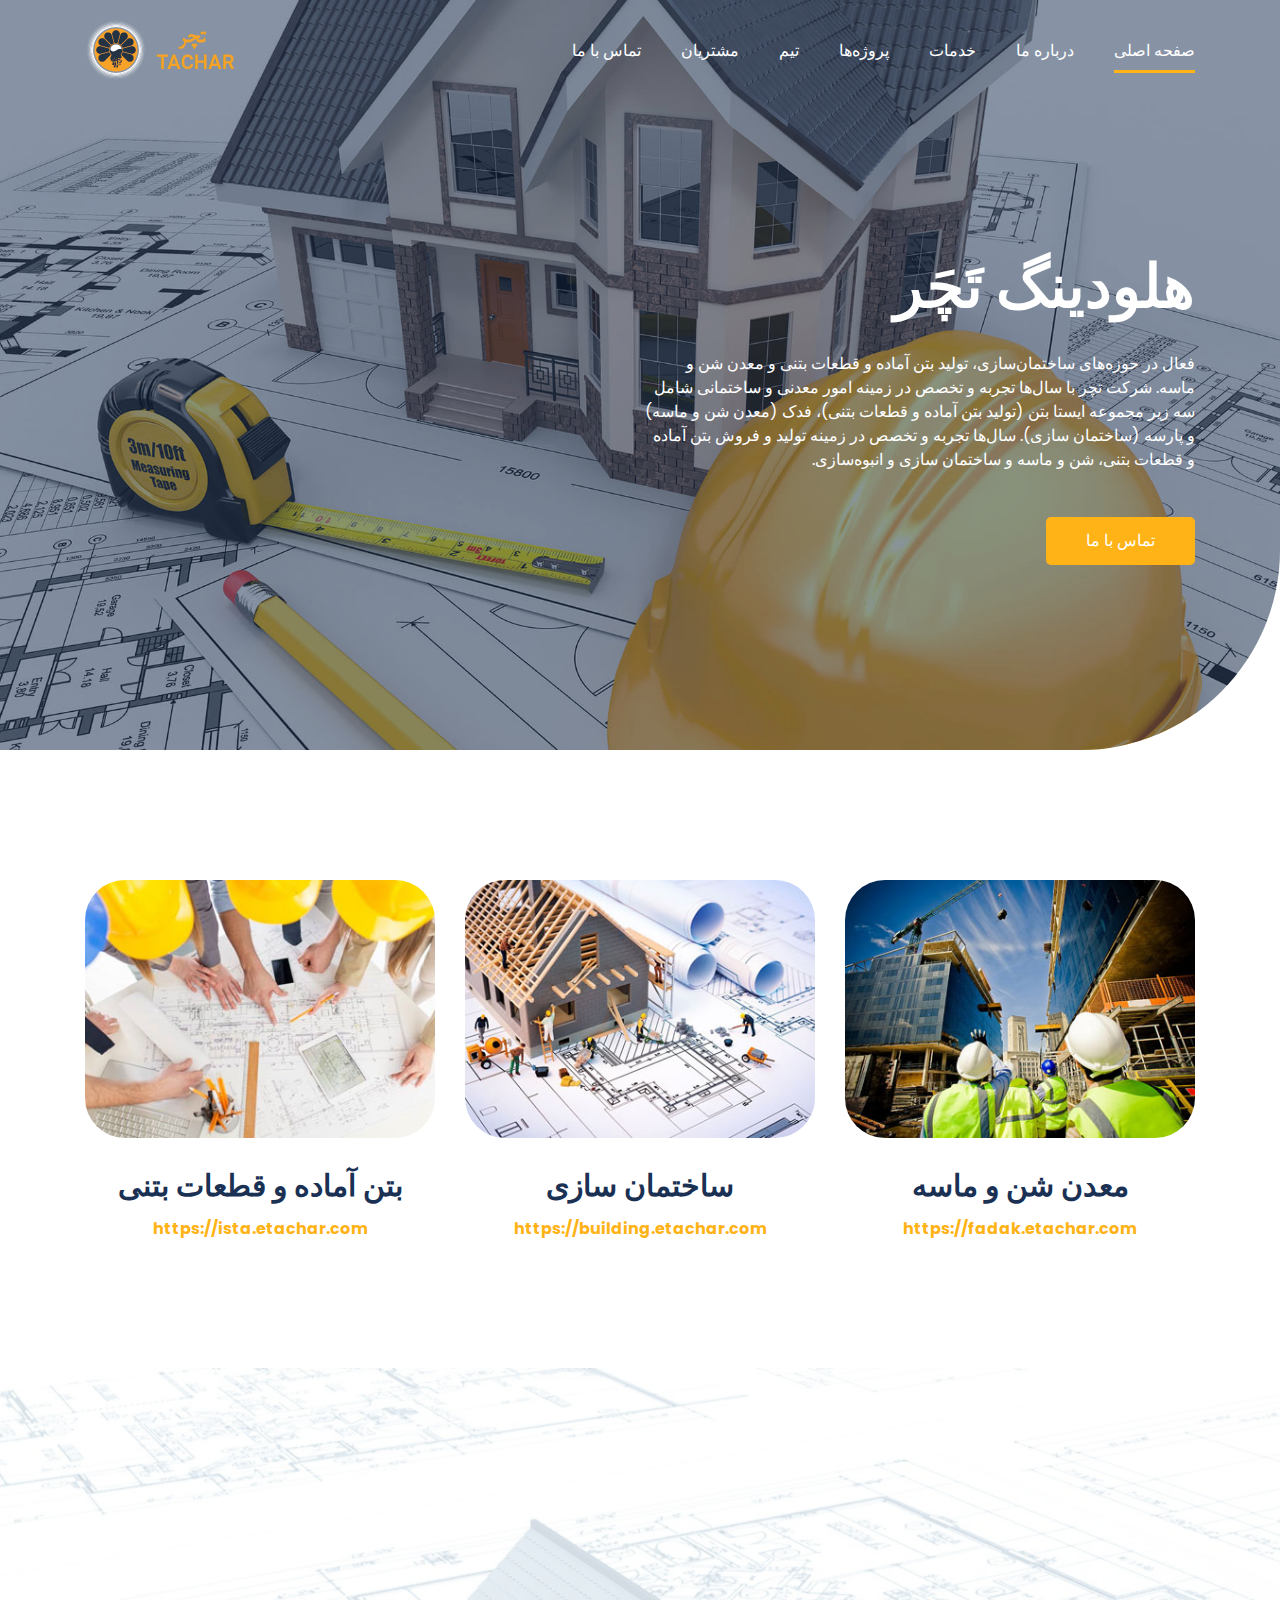
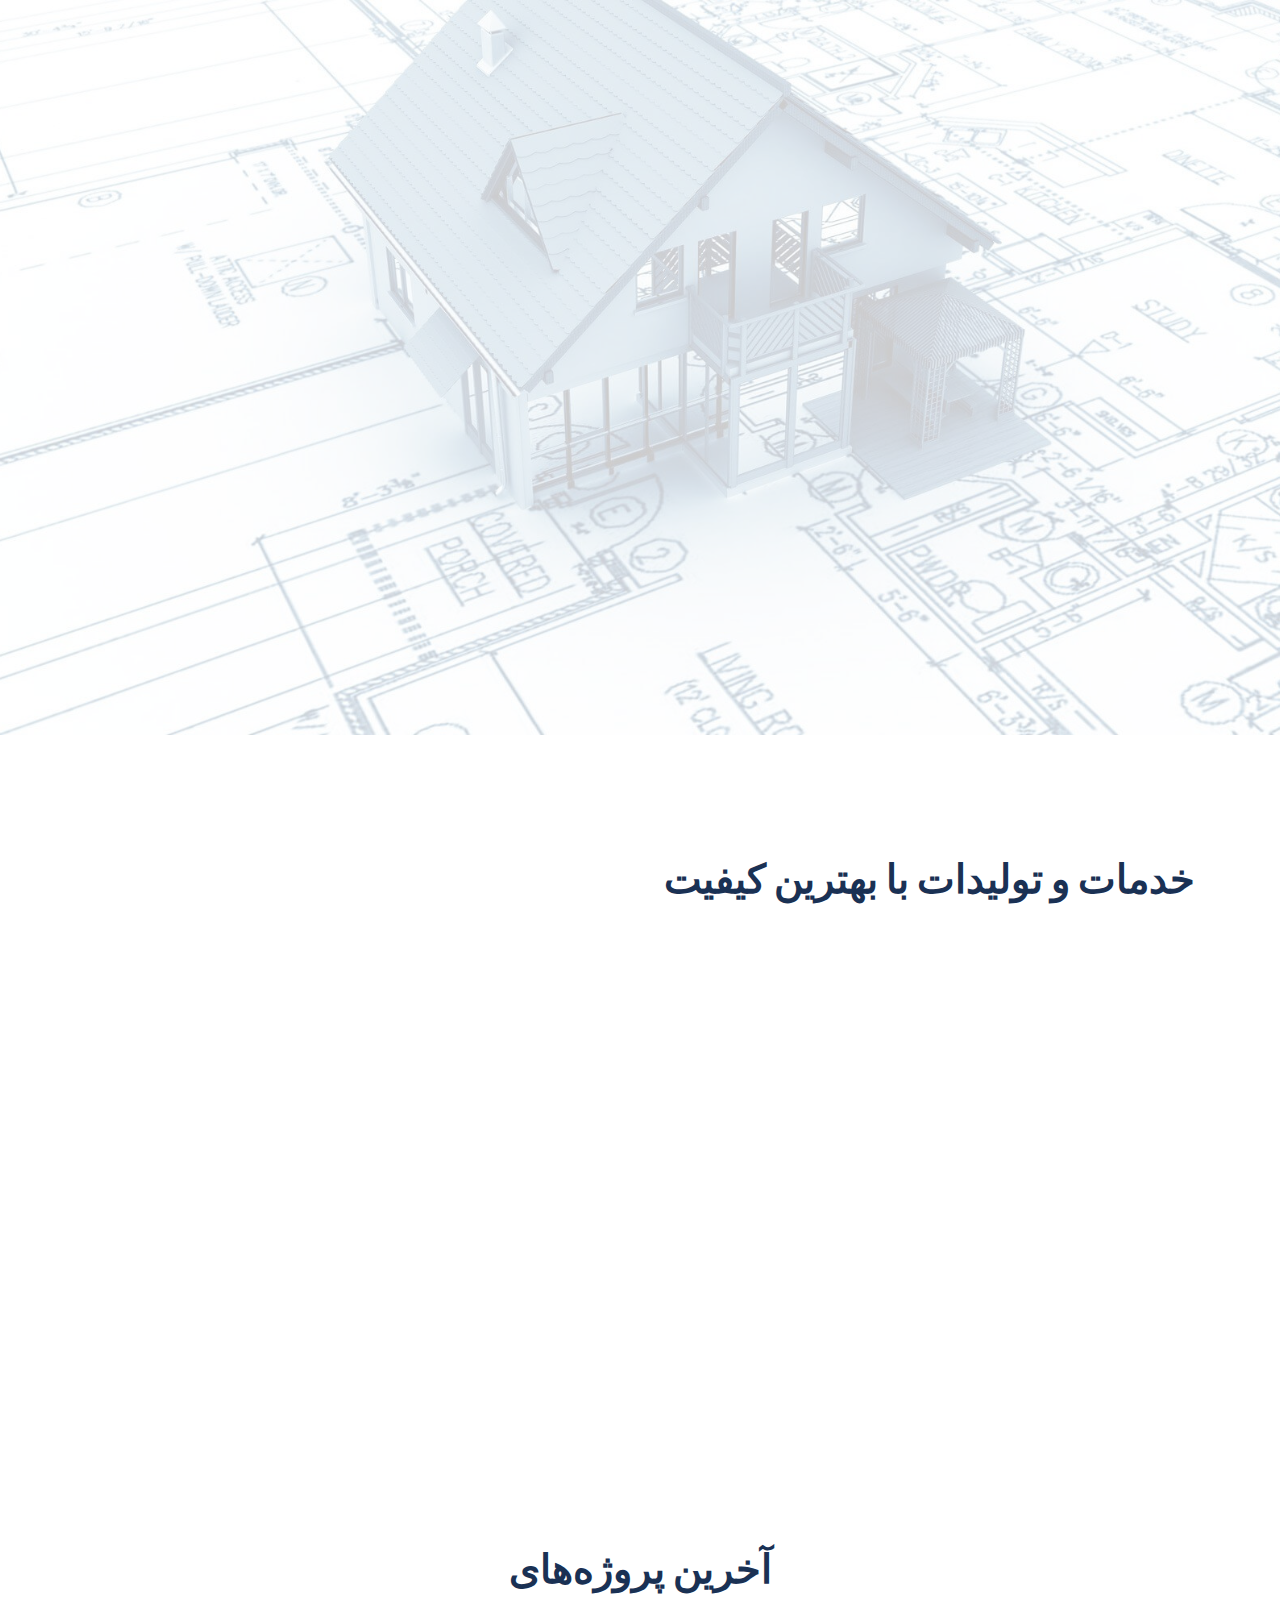
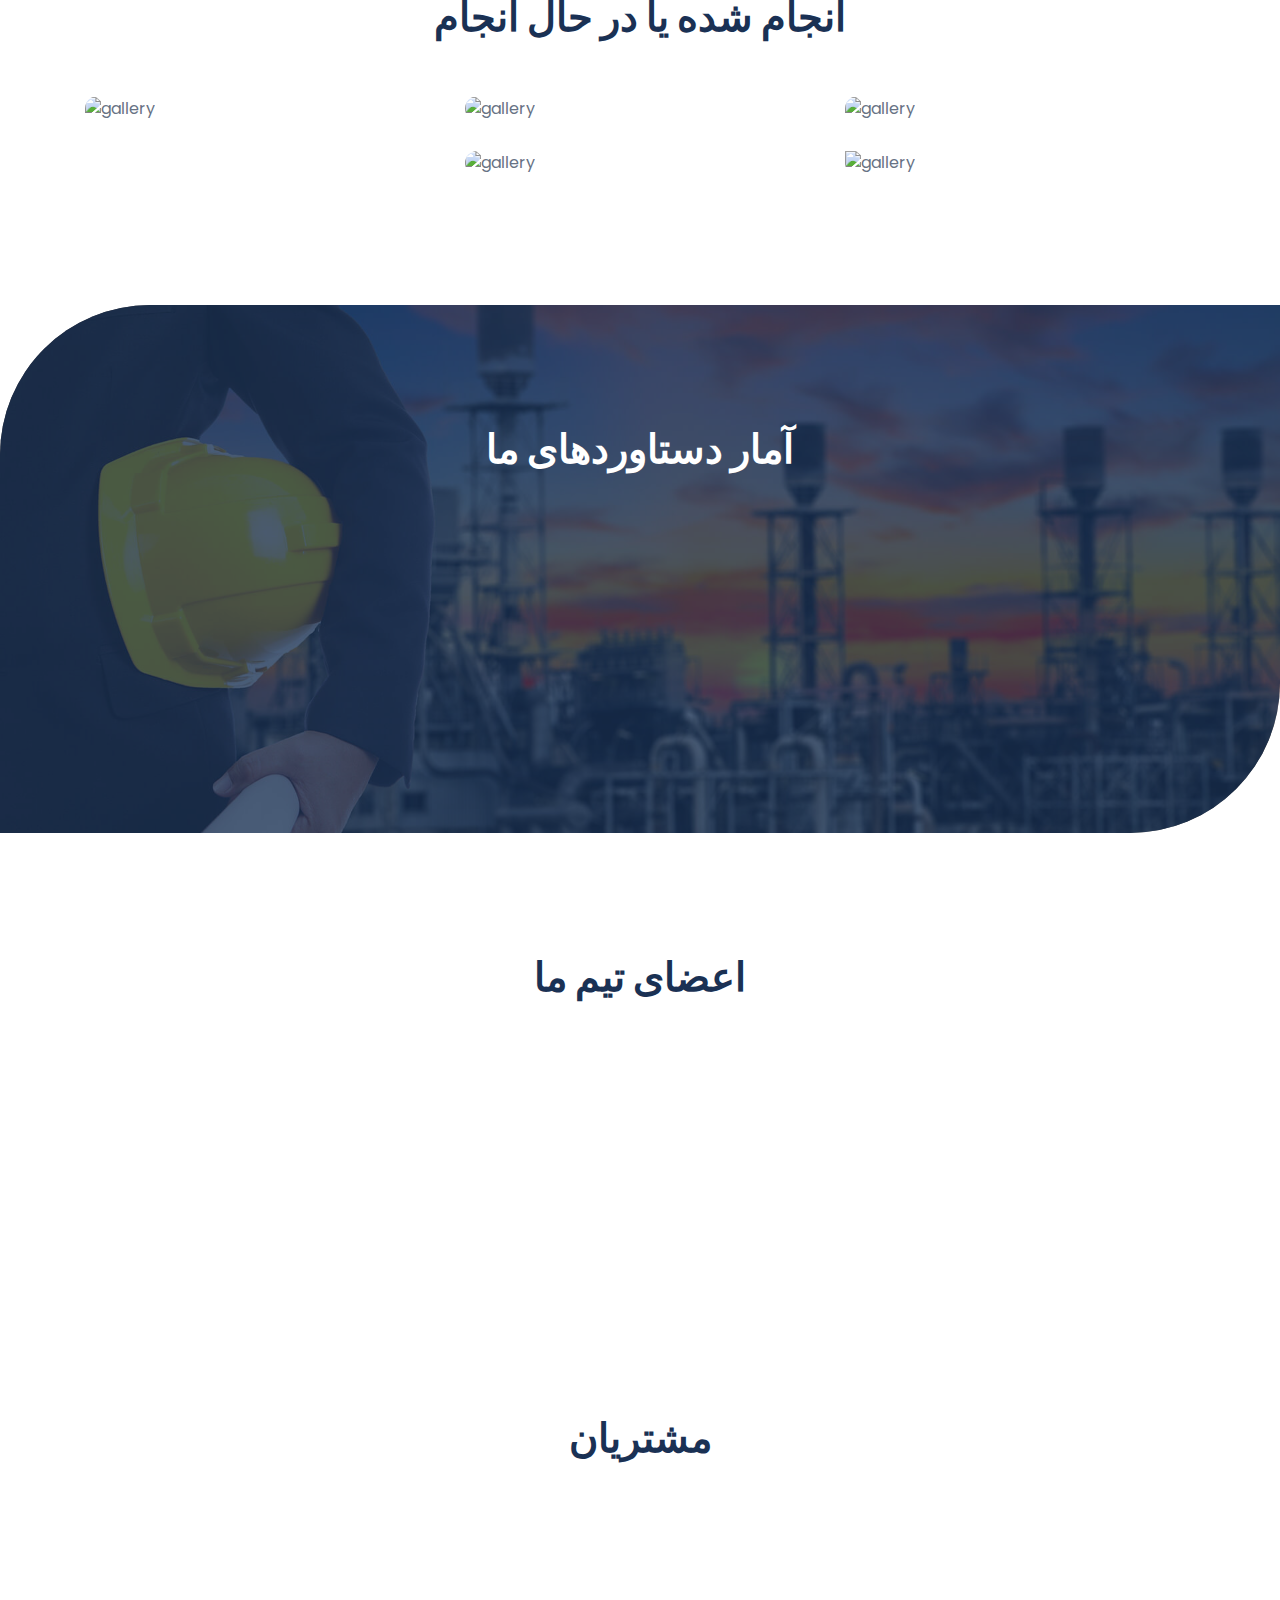
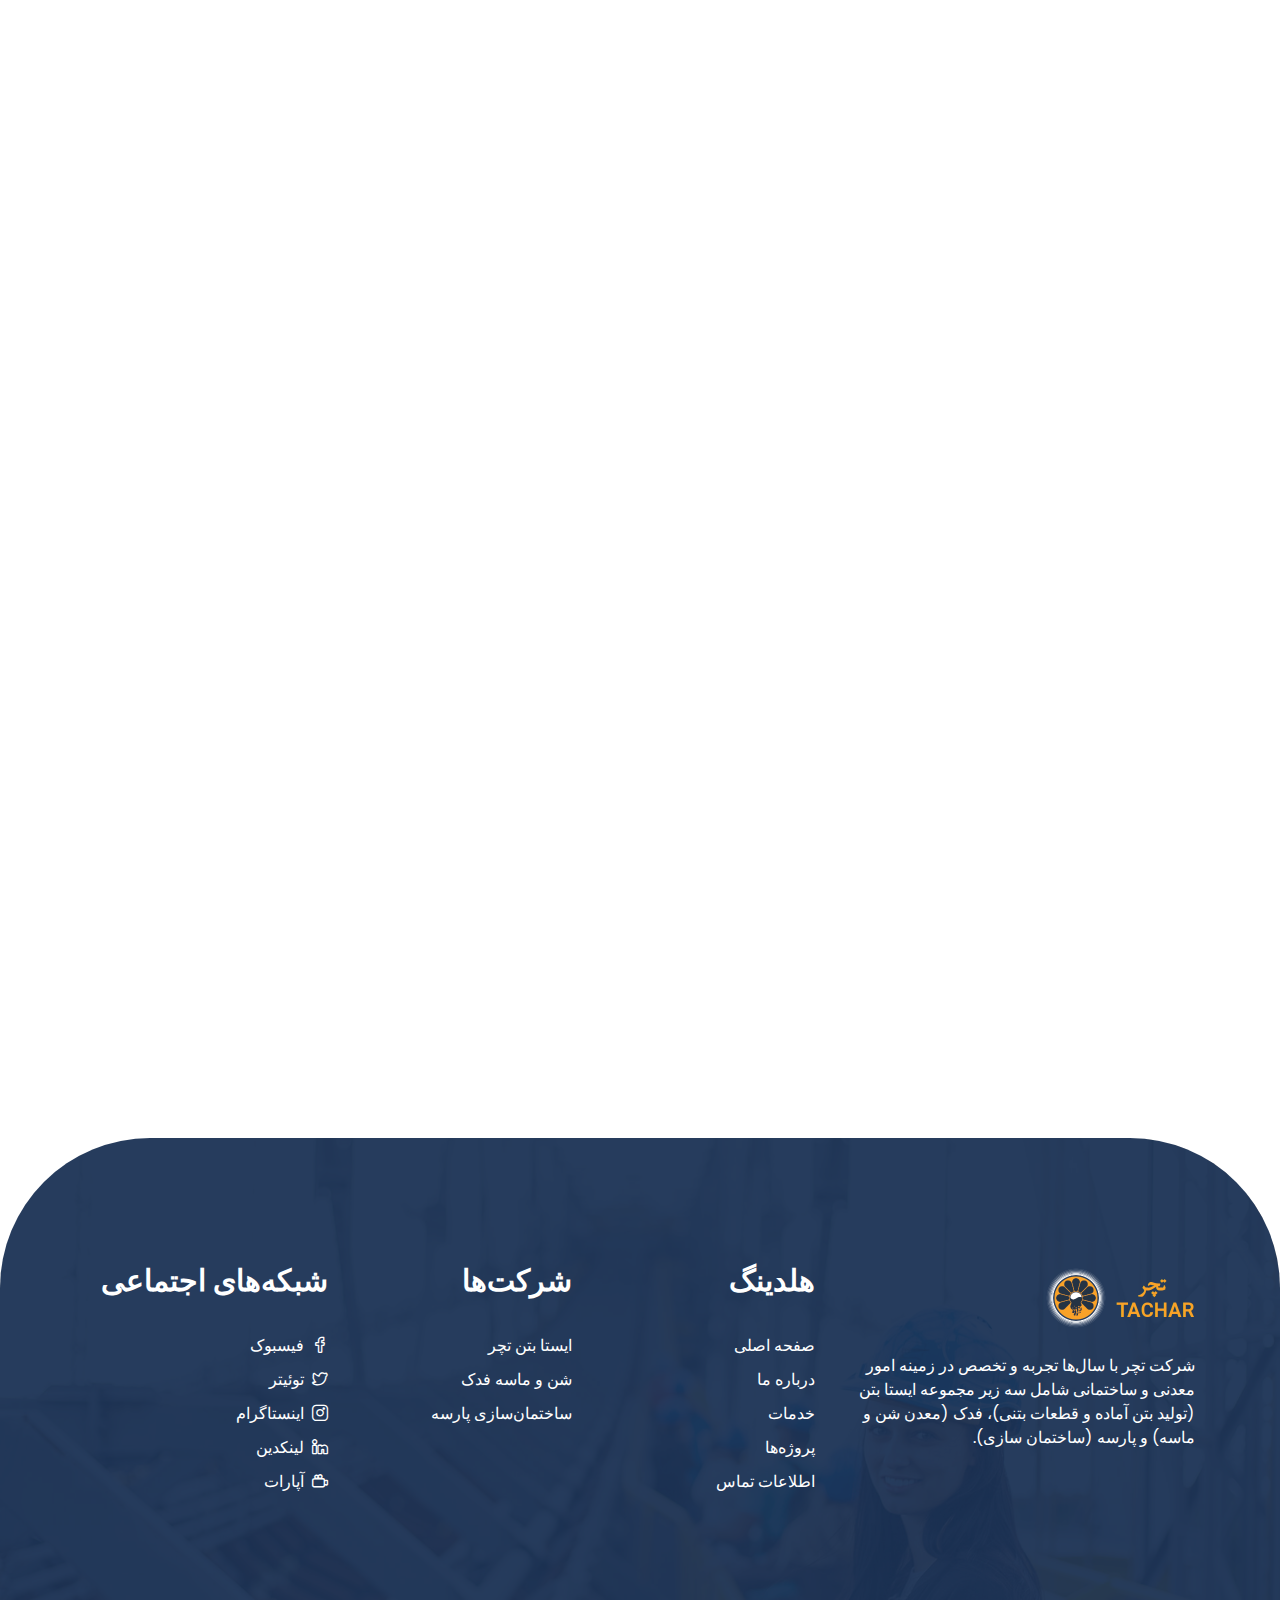
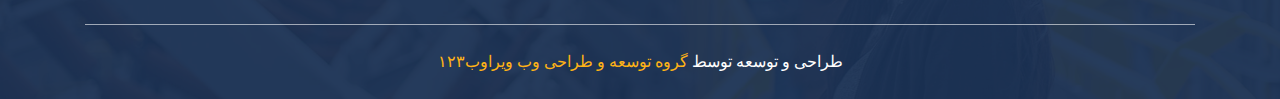
==== company/arch/index.html @ ac9e4f55 "a new company template is added" ====
<!doctype html>
<html class="no-js" lang="en">

<head>
    <meta charset="utf-8">
    
    <!--====== Title ======-->
    <title>هولدینگ تچر</title>
    
    <meta name="description" content="">
    <meta name="viewport" content="width=device-width, initial-scale=1">

    <!--====== Favicon Icon ======-->
    <link rel="shortcut icon" href="assets/images/favicon.png" type="image/png">
        
	<link rel="stylesheet" href="https://cdn.viraweb123.ir/api/v2/cdn/libs/persian-free-fonts@0.1.0/fonts.css"/>
	<link rel="stylesheet" href="https://cdn.viraweb123.ir/api/v2/cdn/libs/fonts/IRANSansWeb/font.css"/>
   
    <!--====== Animate CSS ======-->
    <link rel="stylesheet" href="assets/css/animate.css">
        
    <!--====== Line Icons CSS ======-->
    <link rel="stylesheet" href="assets/css/LineIcons.css">
        
    <!--====== Bootstrap CSS ======-->
    <link rel="stylesheet" href="assets/css/bootstrap.min.css">
    
    <!--====== Default CSS ======-->
    <link rel="stylesheet" href="assets/css/default.css">
    
    <!--====== Style CSS ======-->
    <link rel="stylesheet" href="assets/css/style.css">
    
    <!--====== Custom Style CSS ======-->
    <link rel="stylesheet" href="assets/css/style-custom.css">

</head>

<body>
    <!--[if IE]>
    <p class="browserupgrade">You are using an <strong>outdated</strong> browser. Please <a href="https://browsehappy.com/">upgrade your browser</a> to improve your experience and security.</p>
  <![endif]-->
    
    <!--====== PRELOADER PART START ======-->

    <div class="preloader">
        <div class="loader">
            <div class="ytp-spinner">
                <div class="ytp-spinner-container">
                    <div class="ytp-spinner-rotator">
                        <div class="ytp-spinner-left">
                            <div class="ytp-spinner-circle"></div>
                        </div>
                        <div class="ytp-spinner-right">
                            <div class="ytp-spinner-circle"></div>
                        </div>
                    </div>
                </div>
            </div>
        </div>
    </div>

    <!--====== PRELOADER PART ENDS ======-->

    <!--====== HEADER PART START ======-->

    <section class="header_area">
        <div class="header_navbar">
            <div class="container">
                <div class="row">
                    <div class="col-lg-12">
                        <nav class="navbar navbar-expand-lg">
                            <a class="navbar-brand" href="index.html">
                                <img src="assets/images/logo.png" alt="Logo">
                            </a>
                            <button class="navbar-toggler" type="button" data-toggle="collapse" data-target="#navbarSupportedContent" aria-controls="navbarSupportedContent" aria-expanded="false" aria-label="Toggle navigation">
                                <span class="toggler-icon"></span>
                                <span class="toggler-icon"></span>
                                <span class="toggler-icon"></span>
                            </button>

                            <div class="collapse navbar-collapse sub-menu-bar" id="navbarSupportedContent">
                                <ul id="nav" class="navbar-nav ml-auto rtl">
                                    <li class="nav-item active">
                                        <a class="page-scroll" href="#home">صفحه اصلی</a>
                                    </li>
									<li class="nav-item">
                                        <a class="page-scroll" href="#about">درباره ما</a>
                                    </li>  
                                    <li class="nav-item">
                                        <a class="page-scroll" href="#services">خدمات</a>
                                    </li>
                                    <li class="nav-item">
                                        <a class="page-scroll" href="#projects">پروژه‌ها</a>
                                    </li>
                                    <li class="nav-item">
                                        <a class="page-scroll" href="#team">تیم</a>
                                    </li>
                                    <li class="nav-item">
                                        <a class="page-scroll" href="#customers">مشتریان</a>
                                    </li>                                  
                                    <li class="nav-item">
                                        <a class="page-scroll" href="#contact">تماس با ما</a>
                                    </li>
                                </ul>
                            </div> <!-- navbar collapse -->
                        </nav> <!-- navbar -->
                    </div>
                </div> <!-- row -->
            </div> <!-- container -->
        </div> <!-- header navbar -->

        <div id="home" class="header_slider">
            <div class="single_slider bg_cover d-flex align-items-center" style="background-image: url(assets/images/slider-1.jpg)">
                <div class="container rtl text-right">
                    <div class="row">
                        <div class="col-lg-10 col-md-10">
                            <div class="slider_content">
                                <h2 class="slider_title wow fadeInUp" data-wow-duration="1.3s" data-wow-delay="0.2s">هلودینگ تَچَر</h2>
                                <p class="wow fadeInUp" data-wow-duration="1.3s" data-wow-delay="0.5s">فعال در حوزه‌های ساختمان‌سازی، تولید بتن آماده و قطعات بتنی و معدن شن و ماسه. 
								شرکت تچر با سال‌ها تجربه و تخصص در زمینه امور معدنی و ساختمانی شامل سه زیر مجموعه ایستا بتن (تولید بتن آماده و قطعات بتنی)، فدک (معدن شن و ماسه) و پارسه (ساختمان سازی). 
								سال‌ها تجربه و تخصص در زمینه تولید و فروش بتن آماده و قطعات بتنی، شن و ماسه و ساختمان سازی و انبوه‌سازی.
								</p>
                                <a href="#contact" rel="nofollow" class="main-btn wow fadeInLeftBig" data-wow-duration="1.3s" data-wow-delay="0.8s">تماس با ما</a>
                            </div> <!-- slider content -->
                        </div>
                    </div> <!-- row -->
                </div> <!-- container -->
            </div> <!-- single slider -->
        </div> <!-- header slider -->
    </section>

    <!--====== HEADER PART ENDS ======-->
    
    <!--====== FEATURES PART START ======-->

    <section id="features" class="features_area pt-100 pb-130">
        <div class="container">
            <div class="row">
                <div class="col-lg-4 col-md-4">
                    <div class="single_features text-center mt-30 wow fadeInUp" data-wow-duration="1.3s" data-wow-delay="0.2s">
                        <div class="features_image">
                            <img src="assets/images/features-1.jpg" alt="features">
                        </div>
                        <div class="features_content">
                            <h4 class="features_title"><a href="https://ista.etachar.com">بتن آماده و قطعات بتنی</a></h4>
                            <h6 class="mt-15"><a href="https://ista.etachar.com">https://ista.etachar.com</a></h6>
                        </div>
                    </div> <!-- single features -->
                </div>
                <div class="col-lg-4 col-md-4">
                    <div class="single_features text-center mt-30 wow fadeInUp" data-wow-duration="1.3s" data-wow-delay="0.5s">
                        <div class="features_image">
                            <img src="assets/images/features-2.jpg" alt="features">
                        </div>
                        <div class="features_content">
                            <h4 class="features_title"><a href="https://building.etachar.com">ساختمان سازی</a></h4>
                            <h6 class="mt-15"><a href="https://building.etachar.com">https://building.etachar.com</a></h6>
                        </div>
                    </div> <!-- single features -->
                </div>
                <div class="col-lg-4 col-md-4">
                    <div class="single_features text-center mt-30 wow fadeInUp" data-wow-duration="1.3s" data-wow-delay="0.8s">
                        <div class="features_image">
                            <img src="assets/images/features-3.jpg" alt="features">
                        </div>
                        <div class="features_content">
                            <h4 class="features_title"><a href="fadak.etachar.">معدن شن و ماسه</a></h4>
							<h6 class="mt-15"><a href="https://fadak.etachar.com">https://fadak.etachar.com</a></h6>
                        </div>
                    </div> <!-- single features -->
                </div>
            </div> <!-- row -->
        </div> <!-- container -->
    </section>

    <!--====== FEATURES PART ENDS ======-->
    
    <!--====== ABOUT PART START ======-->

    <section id="about" class="about_area pt-80 pb-130">
        <div class="about_bg d-none d-lg-block">
            <div class="about_bg_image bg_cover" style="background-image: url(assets/images/about_bg.jpg)"></div>
        </div> <!-- about bg -->
        <div class="container rtl text-right">
            <div class="row align-items-center">
                <div class="col-lg-6">
                    <div class="about_image mt-50 wow fadeInRightBig" data-wow-duration="1.3s" data-wow-delay="0.5s">
                        <img src="assets/images/about_image.jpg" alt="About">
                    </div> <!-- about image -->
                </div>
                <div class="col-lg-6">
                    <div class="about_content mt-50 wow fadeInLeftBig" data-wow-duration="1.3s" data-wow-delay="0.5s">
                        <h3 class="sub_title"><span>۱۵</span> سال تجربه و تخصص</h3>
                        <h4 class="main_title">ارائه خدمات با بهترین کیفیت</h4>
                        <p>شرکت تچر با سال‌ها تجربه و تخصص در زمینه امور معدنی و ساختمانی شامل سه زیر مجموعه ایستا بتن (تولید بتن آماده و قطعات بتنی)، فدک (معدن شن و ماسه) و پارسه (ساختمان سازی). 
							<br> 
							<br>
						   سال‌ها تجربه و تخصص در زمینه تولید و فروش بتن آماده و قطعات بتنی، شن و ماسه و ساختمان سازی و انبوه‌سازی.
						</p>
                        <a href="#" class="main-btn">تماس بگیرید</a>
                    </div> <!-- about content -->
                </div>
            </div> <!-- row -->
        </div> <!-- container -->
    </section>

    <!--====== ABOUT PART ENDS ======-->
    
    <!--====== SERVICES PART START ======-->

    <section id="services" class="services_area pt-120">
        <div class="container rtl text-right">
            <div class="row">
                <div class="col-lg-6">
                    <div class="section_title">
                        <h4 class="title">خدمات و تولیدات با بهترین کیفیت</h4>
                    </div> <!-- section title -->
                </div>
            </div> <!-- row -->
            <div class="row">
                <div class="col-lg-4 col-sm-6">
                    <div class="single_services mt-50 wow fadeInUp" data-wow-duration="1.3s" data-wow-delay="0.2s">
                        <div class="services_icon">
                            <i class="lni lni-compass"></i>
                        </div>
                        <div class="services_content">
                            <h4 class="title">نقشه برداری</h4>
                            <p>نقشه برداری و طراحی معماری و پلان ساختمان با کاربردهای مختلف و متناسب با محیط</p>
                        </div>
                    </div> <!-- single services -->
                </div>
                <div class="col-lg-4 col-sm-6">
                    <div class="single_services mt-50 wow fadeInUp" data-wow-duration="1.3s" data-wow-delay="0.5s">
                        <div class="services_icon">
                            <i class="lni lni-apartment"></i>
                        </div>
                        <div class="services_content">
                            <h4 class="title">معماری</h4>
                            <p>طراحی معماری منحصر به فرد با استفاده از شیوه‌های نوین معماری</p>
                        </div>
                    </div> <!-- single services -->
                </div>
                <div class="col-lg-4 col-sm-6">
                    <div class="single_services mt-50 wow fadeInUp" data-wow-duration="1.3s" data-wow-delay="0.8s">
                        <div class="services_icon">
                            <i class="lni lni-construction"></i>
                        </div>
                        <div class="services_content">
                            <h4 class="title">ساخت</h4>
                            <p>ساخت و اجرای انواع طرح‌های ساختمانی و برج‌های مسکونی و تجاری با قیمت تمام شده مناسب</p>
                        </div>
                    </div> <!-- single services -->
                </div>
                <div class="col-lg-4 col-sm-6">
                    <div class="single_services mt-50 wow fadeInUp" data-wow-duration="1.3s" data-wow-delay="0.2s">
                        <div class="services_icon">
                            <i class="lni lni-ruler-pencil"></i>
                        </div>
                        <div class="services_content">
                            <h4 class="title">بتن آماده</h4>
                            <p>تولید و فروش بتن آماده متناسب با کاربردهای مختلف با  انجام آزمایش‌های مختلف مربوط به استانداردهای بین‌المللی</p>
                        </div>
                    </div> <!-- single services -->
                </div>
                <div class="col-lg-4 col-sm-6">
                    <div class="single_services mt-50 wow fadeInUp" data-wow-duration="1.3s" data-wow-delay="0.5s">
                        <div class="services_icon">
                            <i class="lni lni-brush-alt"></i>
                        </div>
                        <div class="services_content">
                            <h4 class="title">قطعات بتنی</h4>
                            <p>تولید و فروش انواع قطعات بتنی شامل جدول‌ها، بلوک‌ها و سایر قطعات و لوازم معدنی و ساختمانی</p>
                        </div>
                    </div> <!-- single services -->
                </div>
                <div class="col-lg-4 col-sm-6">
                    <div class="single_services mt-50 wow fadeInUp" data-wow-duration="1.3s" data-wow-delay="0.8s">
                        <div class="services_icon">
                            <i class="lni lni-bolt"></i>
                        </div>
                        <div class="services_content">
                            <h4 class="title">شن و ماسه</h4>
                            <p>استخراج، تولید و فروش شن و ماسه در کیفیت‌های مختلف متناسب با کاربردهای مختلف</p>
                        </div>
                    </div> <!-- single services -->
                </div>
            </div> <!-- row -->
        </div> <!-- container -->
    </section>

    <!--====== SERVICES PART ENDS ======-->
    
    <!--====== GALLERY PART START ======-->

    <section id="projects" class="gallery_area pt-120 pb-130">
		<div class="container">
			<div class="row justify-content-center">
				<div class="col-lg-8">
					<div class="section_title text-center pb-25">
						<h4 class="title">آخرین پروژه‌های<br> انجام شده یا در حال انجام</h4>
					</div> 
				</div>
			</div> 
			<div class="row">
				<div class="col-lg-4">
					<div class="single_galley border_radius_4 mt-30">
						<div class="galley_image">
							<img src="assets/images/gallery-1.jpg" alt="gallery">
						</div>
						<div class="galley_content">
							<h4 class="gallery_title"><a href="#">خانه هوشمند</a></h4>
							<p><span>شیراز، فارس</span></p>
						</div>
					</div> 
				</div>
				<div class="col-lg-4 col-sm-6">
					<div class="single_galley border_radius_1 mt-30">
						<div class="galley_image">
							<img src="assets/images/gallery-2.jpg" alt="gallery">
						</div>
						<div class="galley_content">
							<h4 class="gallery_title"><a href="#">خانه مدرن</a></h4>
							<p><span>شیراز، فارس</span></p>
						</div>
					 </div> 
					<div class="single_galley border_radius_2 mt-30">
						<div class="galley_image">
						<img src="assets/images/gallery-3.jpg" alt="gallery">
						</div>
						<div class="galley_content">
							<h4 class="gallery_title"><a href="#">خانه مدرن</a></h4>
							<p><span>بوشهر، بوشهر</span></p>
						</div>
					</div> 
				</div>
				<div class="col-lg-4 col-sm-6">
					<div class="single_galley border_radius_4 mt-30">
						<div class="galley_image">
							<img src="assets/images/gallery-4.jpg" alt="gallery">
						</div>
						<div class="galley_content">
							<h4 class="gallery_title"><a href="#">خانه هوشمند</a></h4>
							<p><span>بندرعباس، هرمزگان</span></p>
						</div>
					</div> 
					<div class="single_galley border_radius_3 mt-30">
						<div class="galley_image">
							<img src="assets/images/gallery-5.jpg" alt="gallery">
						</div>
						<div class="galley_content">
							<h4 class="gallery_title"><a href="#">خانه هوشمند</a></h4>
							<p><span>فسا، فارس</span></p>
						</div>
					</div> 
				</div>
			</div> 
		</div> 
	</section>

    <!--====== GALLERY PART ENDS ======-->
    
    <!--====== COUNTER PART START ======-->

    <section id="counter" class="counter_area bg_cover pt-120 pb-130" style="background-image: url(assets/images/counter.jpg)">
        <div class="container">
            <div class="row justify-content-center">
                <div class="col-lg-10">
                    <div class="section_title section_title_2 text-center pb-25">
                        <h4 class="title">آمار دستاوردهای ما</h4>
                    </div> <!-- section title -->
                </div>
            </div> <!-- row -->
            <div class="row">
                <div class="col-lg-3 col-sm-3 col-6">
                    <div class="single_counter text-center mt-30 wow fadeIn" data-wow-duration="1.3s" data-wow-delay="0.2s">
                        <div class="counter_icon">
                            <i class="lni lni-happy"></i>
                        </div>
                        <div class="counter_content">
                            <span>۳۸۷۴</span>
                            <p>مشتری راضی</p>
                        </div>
                    </div> <!-- single counter -->
                </div>
                <div class="col-lg-3 col-sm-3 col-6">
                    <div class="single_counter text-center mt-30 wow fadeIn" data-wow-duration="1.3s" data-wow-delay="0.4s">
                        <div class="counter_icon">
                            <i class="lni lni-checkmark-circle"></i>
                        </div>
                        <div class="counter_content">
                            <span>۳۶۲</span>
                            <p>پروژه انجام شده</p>
                        </div>
                    </div> <!-- single counter -->
                </div>
                <div class="col-lg-3 col-sm-3 col-6">
                    <div class="single_counter text-center mt-30 wow fadeIn" data-wow-duration="1.3s" data-wow-delay="0.6s">
                        <div class="counter_icon">
                            <i class="lni lni-users"></i>
                        </div>
                        <div class="counter_content">
                            <span>۲۳</span>
                            <p>تعداد اعضای شرکت</p>
                        </div>
                    </div> <!-- single counter -->
                </div>
                <div class="col-lg-3 col-sm-3 col-6">
                    <div class="single_counter text-center mt-30 wow fadeIn" data-wow-duration="1.3s" data-wow-delay="0.8s">
                        <div class="counter_icon">
                            <i class="lni lni-cup"></i>
                        </div>
                        <div class="counter_content">
                            <span>۱۲</span>
                            <p>جایژه کسب شده</p>
                        </div>
                    </div> <!-- single counter -->
                </div>
            </div> <!-- row -->
        </div> <!-- container -->
    </section>

    <!--====== COUNTER PART ENDS ======-->
    
    <!--====== TEAM PART START ======-->

    <section id="team" class="team_area pt-120 pb-130">
		<div class="container">
			<div class="row justify-content-center">
				<div class="col-lg-8">
					<div class="section_title text-center pb-25">
						<h4 class="title">اعضای تیم ما</h4>
					</div> 
				</div>
			</div> 
			<div class="row">
				<div class="col-lg-4 col-md-4">
					<div class="single_team text-center mt-30 wow fadeInUp" data-wow-duration="1.3s" data-wow-delay="0.2s" style="visibility: visible; animation-duration: 1.3s; animation-delay: 0.2s; animation-name: fadeInUp;">
						<div class="team_image">
							<img src="assets/images/team-1.jpg" alt="team">
							<ul class="social">
								<li><a href="#"><i class="lni lni-facebook-filled"></i></a></li>
								<li><a href="#"><i class="lni lni-twitter-original"></i></a></li>
								<li><a href="#"><i class="lni lni-linkedin-original"></i></a></li>
								<li><a href="#"><i class="lni lni-instagram-original"></i></a></li>
							</ul>
						</div>
						<div class="team_content">
							<h5 class="team_name"><a href="#">چنگیز معدنچی</a></h5>
							<p>مهندس عمران</p>
						</div>
					</div> 
				</div>
				<div class="col-lg-4 col-md-4">
					<div class="single_team text-center mt-30 wow fadeInUp" data-wow-duration="1.3s" data-wow-delay="0.5s" style="visibility: visible; animation-duration: 1.3s; animation-delay: 0.5s; animation-name: fadeInUp;">
						<div class="team_image">
							<img src="assets/images/team-2.jpg" alt="team">
							<ul class="social">
								<li><a href="#"><i class="lni lni-facebook-filled"></i></a></li>
								<li><a href="#"><i class="lni lni-twitter-original"></i></a></li>
								<li><a href="#"><i class="lni lni-linkedin-original"></i></a></li>
								<li><a href="#"><i class="lni lni-instagram-original"></i></a></li>
							</ul>
						</div>
						<div class="team_content">
							<h5 class="team_name"><a href="#">ندا رِغائبی</a></h5>
							<p>معمار</p>
						</div>
					</div> 
				</div>
				<div class="col-lg-4 col-md-4">
					<div class="single_team text-center mt-30 wow fadeInUp" data-wow-duration="1.3s" data-wow-delay="0.8s" style="visibility: visible; animation-duration: 1.3s; animation-delay: 0.8s; animation-name: fadeInUp;">
						<div class="team_image">
							<img src="assets/images/team-3.jpg" alt="team">
							<ul class="social">
								<li><a href="#"><i class="lni lni-facebook-filled"></i></a></li>
								<li><a href="#"><i class="lni lni-twitter-original"></i></a></li>
								<li><a href="#"><i class="lni lni-linkedin-original"></i></a></li>
								<li><a href="#"><i class="lni lni-instagram-original"></i></a></li>
							</ul>
						</div>
						<div class="team_content">
							<h5 class="team_name"><a href="#">استیو جابز</a></h5>
							<p>مدیر عامل</p>
						</div>
					</div> 
				</div>
			</div> 
		</div> 
	</section>

    <!--====== TEAM PART ENDS ======-->
    
    <!--====== TESTIMONIAL PART START ======-->

    <!--====== TESTIMONIAL PART ENDS ======-->
    
    <!--====== BRAND LOGO PART START ======-->

    <section id="customers" class="brand_logo_area pt-120">
        <div class="container">
            <div class="row justify-content-center">
                <div class="col-lg-8">
                    <div class="section_title text-center pb-25">
                        <h4 class="title">مشتریان</h4>
                    </div> <!-- section title -->
                </div>
            </div> <!-- row -->
            <div class="row">
                <div class="col-lg-2 col-md-2 col-6 col-sm-4">
                    <div class="single_logo mt-30 wow fadeInUp" data-wow-duration="1.3s" data-wow-delay="0.2s">
                        <img src="assets/images/logo-1.jpg" alt="logo">
                    </div> <!-- single logo -->
                </div>
                <div class="col-lg-2 col-md-2 col-6 col-sm-4">
                    <div class="single_logo mt-30 logo_2 wow fadeInUp" data-wow-duration="1.3s" data-wow-delay="0.4s">
                        <img src="assets/images/logo-2.jpg" alt="logo">
                    </div> <!-- single logo -->
                </div>
                <div class="col-lg-2 col-md-2 col-6 col-sm-4">
                    <div class="single_logo mt-30 wow fadeInUp" data-wow-duration="1.3s" data-wow-delay="0.6s">
                        <img src="assets/images/logo-3.jpg" alt="logo">
                    </div> <!-- single logo -->
                </div>
                <div class="col-lg-2 col-md-2 col-6 col-sm-4">
                    <div class="single_logo mt-30 logo_2 wow fadeInUp" data-wow-duration="1.3s" data-wow-delay="0.8s">
                        <img src="assets/images/logo-4.jpg" alt="logo">
                    </div> <!-- single logo -->
                </div>
                <div class="col-lg-2 col-md-2 col-6 col-sm-4">
                    <div class="single_logo mt-30 wow fadeInUp" data-wow-duration="1.3s" data-wow-delay="1.2s">
                        <img src="assets/images/logo-5.jpg" alt="logo">
                    </div> <!-- single logo -->
                </div>
                <div class="col-lg-2 col-md-2 col-6 col-sm-4">
                    <div class="single_logo mt-30 logo_2 wow fadeInUp" data-wow-duration="1.3s" data-wow-delay="1.4s">
                        <img src="assets/images/logo-6.jpg" alt="logo">
                    </div> <!-- single logo -->
                </div>
            </div> <!-- row -->
        </div> <!-- container -->
    </section>

    <!--====== BRAND LOGO PART ENDS ======-->
    
    <!--====== CONTACT PART START ======-->

    <section id="contact" class="contact_area pt-80 pb-130">
        <div class="container rtl text-right">
            <div class="row">
                <div class="col-lg-6">
                    <div class="contact_form mt-40 wow fadeIn" data-wow-duration="1.3s" data-wow-delay="0.5s">
                        <div class="section_title pb-25">
                            <h4 class="title">با ما در تماس باشید</h4>
                        </div> <!-- section title -->
                        
                        <form id="contact-form" action="assets/contact.php" method="post">
                            <div class="single_form">
                                <input name="name" type="text" placeholder="نام">
                            </div> <!-- single form -->
                            
                            <div class="single_form">
                                <input name="email" type="email" placeholder="ایمیل">
                            </div> <!-- single form -->
                            
                            <div class="single_form">
                                <input name="subject" type="text" placeholder="موضوع">
                            </div> <!-- single form -->
                            
                            <div class="single_form">
                                <input name="number" type="text" placeholder="شماره تماس">
                            </div> <!-- single form -->
                            
                            <div class="single_form">
                                <textarea name="message" placeholder="پیام"></textarea>
                            </div> <!-- single form -->
                            
                            <p class="form-message"></p>
                            
                            <div class="single_form">
                                <button class="main-btn">ارسال پیام</button>
                            </div> <!-- single form -->
                        </form>
                    </div> <!-- contact form -->
                </div>
                <div class="col-lg-6">
                    <div class="contact_info mt-40 wow fadeIn" data-wow-duration="1.3s" data-wow-delay="0.5s">
                        <div class="section_title pb-25">
                            <h4 class="title">راه‌های ارتباطی</h4>
                        </div> <!-- section title -->
                        <p>راه‌های ارتباطی مختلف مجموعه به منظور برقراری ارتباط هر چه بهتر با مشتریان و دریافت انتقادات و پیشنهادات دوستان.</p>
                        
                        <div class="single_info d-flex align-items-center">
                            <div class="info_icon">
                                <i class="lni lni-phone"></i>
                            </div>
                            <div class="info_content media-body">
                                <p>+12345678987654</p>
                            </div>
                        </div> <!-- single info -->
                        
                        <div class="single_info d-flex align-items-center">
                            <div class="info_icon">
                                <i class="lni lni-envelope"></i>
                            </div>
                            <div class="info_content media-body">
                                <p>info@etachar.com</p>
                            </div>
                        </div> <!-- single info -->
                        
                        <div class="single_info d-flex align-items-center">
                            <div class="info_icon">
                                <i class="lni lni-world"></i>
                            </div>
                            <div class="info_content media-body">
                                <p>https://etachar.com</p>
                            </div>
                        </div> <!-- single info -->
                        
                        <div class="single_info d-flex align-items-center">
                            <div class="info_icon">
                                <i class="lni lni-map"></i>
                            </div>
                            <div class="info_content media-body">
                                <p>ایران، فارس، شیراز </br>میدان کلبه، خیابان گلستان</p>
                            </div>
                        </div> <!-- single info -->
                    </div> <!-- contact info -->
                </div>
            </div> <!-- row -->
        </div> <!-- container -->
    </section>

    <!--====== CONTACT PART ENDS ======-->
    
    <!--====== FOOTER PART START ======-->

    <section class="footer_area bg_cover" style="background-image: url(assets/images/footer_bg.jpg)">
        <div class="container rtl text-right">
            <div class="footer_widget pt-80 pb-130">
                <div class="row">
                    <div class="col-lg-4">
                        <div class="footer_about mt-50">
                            <a href="#"><img src="assets/images/logo.png" alt="logo"></a>
                            <p>شرکت تچر با سال‌ها تجربه و تخصص در زمینه امور معدنی و ساختمانی شامل سه زیر مجموعه ایستا بتن (تولید بتن آماده و قطعات بتنی)، فدک (معدن شن و ماسه) و پارسه (ساختمان سازی).</p>
                        </div> <!-- footer about -->
                    </div>
                    <div class="col-lg-8">
                        <div class="footer_link_wrapper d-flex flex-wrap">
                            <div class="footer_link mt-45">
                                <h4 class="footer_title">هلدینگ</h4>
                                <ul class="link">
                                    <li><a href="#home">صفحه اصلی</a></li>
                                    <li><a href="#about">درباره ما</a></li>
                                    <li><a href="#services">خدمات</a></li>
                                    <li><a href="#projects">پروژه‌ها</a></li>
                                    <li><a href="#contact">اطلاعات تماس</a></li>
                                </ul>
                            </div> <!-- footer link -->
                            <div class="footer_link mt-45">
                                <h4 class="footer_title">شرکت‌ها</h4>
                                <ul class="link">
                                    <li><a href="https://ista.etachar.com">ایستا بتن تچر</a></li>
                                    <li><a href="https://fadak.etachar.com">شن و ماسه فدک</a></li>
                                    <li><a href="https://building.etachar.com">ساختمان‌سازی پارسه</a></li>
                                </ul>
                            </div> <!-- footer link -->
                            <div class="footer_link mt-45">
                                <h4 class="footer_title">شبکه‌های اجتماعی</h4>
                                <ul class="link">
                                    <li><a href="#"><i class="lni lni-facebook"></i><span class="social-title">فیسبوک</span></a></li>
                                    <li><a href="#"><i class="lni lni-twitter"></i><span class="social-title">توئیتر</span></a></li>
                                    <li><a href="#"><i class="lni lni-instagram"></i><span class="social-title">اینستاگرام</span></a></li>
                                    <li><a href="#"><i class="lni lni-linkedin"></i><span class="social-title">لینکدین</span></a></li>
                                    <li><a href="#"><i class="lni lni-video"></i><span class="social-title">آپارات</span></a></li>
                                </ul>
                            </div> <!-- footer link -->
                        </div> <!-- footer link wrapper -->
                    </div>
                </div> <!-- row -->
            </div> <!-- footer widget -->
            <div class="footer_copyright text-center">
                <p>طراحی و توسعه توسط <a href="https://viraweb123.ir">گروه توسعه و طراحی وب ویراوب۱۲۳</a></p>
            </div>
        </div> <!-- container -->
    </section>

    <!--====== FOOTER PART ENDS ======-->
    
    <!--====== BACK TOP TOP PART START ======-->

    <a href="#" class="back-to-top"><i class="lni lni-chevron-up"></i></a>

    <!--====== BACK TOP TOP PART ENDS ======-->


    <!--====== Jquery js ======-->
    <script src="assets/js/vendor/jquery-1.12.4.min.js"></script>
    <script src="assets/js/vendor/modernizr-3.7.1.min.js"></script>
    
    <!--====== Bootstrap js ======-->
    <script src="assets/js/popper.min.js"></script>
    <script src="assets/js/bootstrap.min.js"></script>

    
    <!--====== Scrolling Nav js ======-->
    <script src="assets/js/jquery.easing.min.js"></script>
    <script src="assets/js/scrolling-nav.js"></script>
    
    <!--====== WOW js ======-->
    <script src="assets/js/wow.min.js"></script>


    
    <!--====== Main js ======-->
    <script src="assets/js/main.js"></script>
    
</body>

</html>
---- company/arch/assets/css/default.css ----
/* Deafult Margin & Padding */
/*-- Margin Top --*/
.mt-5 {
	margin-top: 5px;
}
.mt-10 {
	margin-top: 10px;
}
.mt-15 {
	margin-top: 15px;
}
.mt-20 {
	margin-top: 20px;
}
.mt-25 {
	margin-top: 25px;
}
.mt-30 {
	margin-top: 30px;
}
.mt-35 {
	margin-top: 35px;
}
.mt-40 {
	margin-top: 40px;
}
.mt-45 {
	margin-top: 45px;
}
.mt-50 {
	margin-top: 50px;
}
.mt-55 {
	margin-top: 55px;
}
.mt-60 {
	margin-top: 60px;
}
.mt-65 {
	margin-top: 65px;
}
.mt-70 {
	margin-top: 70px;
}
.mt-75 {
	margin-top: 75px;
}
.mt-80 {
	margin-top: 80px;
}
.mt-85 {
	margin-top: 85px;
}
.mt-90 {
	margin-top: 90px;
}
.mt-95 {
	margin-top: 95px;
}
.mt-100 {
	margin-top: 100px;
}
.mt-105 {
	margin-top: 105px;
}
.mt-110 {
	margin-top: 110px;
}
.mt-115 {
	margin-top: 115px;
}
.mt-120 {
	margin-top: 120px;
}
.mt-125 {
	margin-top: 125px;
}
.mt-130 {
	margin-top: 130px;
}
.mt-135 {
	margin-top: 135px;
}
.mt-140 {
	margin-top: 140px;
}
.mt-145 {
	margin-top: 145px;
}
.mt-150 {
	margin-top: 150px;
}
.mt-155 {
	margin-top: 155px;
}
.mt-160 {
	margin-top: 160px;
}
.mt-165 {
	margin-top: 165px;
}
.mt-170 {
	margin-top: 170px;
}
.mt-175 {
	margin-top: 175px;
}
.mt-180 {
	margin-top: 180px;
}
.mt-185 {
	margin-top: 185px;
}
.mt-190 {
	margin-top: 190px;
}
.mt-195 {
	margin-top: 195px;
}
.mt-200 {
	margin-top: 200px;
}
/*-- Margin Bottom --*/

.mb-5 {
	margin-bottom: 5px;
}
.mb-10 {
	margin-bottom: 10px;
}
.mb-15 {
	margin-bottom: 15px;
}
.mb-20 {
	margin-bottom: 20px;
}
.mb-25 {
	margin-bottom: 25px;
}
.mb-30 {
	margin-bottom: 30px;
}
.mb-35 {
	margin-bottom: 35px;
}
.mb-40 {
	margin-bottom: 40px;
}
.mb-45 {
	margin-bottom: 45px;
}
.mb-50 {
	margin-bottom: 50px;
}
.mb-55 {
	margin-bottom: 55px;
}
.mb-60 {
	margin-bottom: 60px;
}
.mb-65 {
	margin-bottom: 65px;
}
.mb-70 {
	margin-bottom: 70px;
}
.mb-75 {
	margin-bottom: 75px;
}
.mb-80 {
	margin-bottom: 80px;
}
.mb-85 {
	margin-bottom: 85px;
}
.mb-90 {
	margin-bottom: 90px;
}
.mb-95 {
	margin-bottom: 95px;
}
.mb-100 {
	margin-bottom: 100px;
}
.mb-105 {
	margin-bottom: 105px;
}
.mb-110 {
	margin-bottom: 110px;
}
.mb-115 {
	margin-bottom: 115px;
}
.mb-120 {
	margin-bottom: 120px;
}
.mb-125 {
	margin-bottom: 125px;
}
.mb-130 {
	margin-bottom: 130px;
}
.mb-135 {
	margin-bottom: 135px;
}
.mb-140 {
	margin-bottom: 140px;
}
.mb-145 {
	margin-bottom: 145px;
}
.mb-150 {
	margin-bottom: 150px;
}
.mb-155 {
	margin-bottom: 155px;
}
.mb-160 {
	margin-bottom: 160px;
}
.mb-165 {
	margin-bottom: 165px;
}
.mb-170 {
	margin-bottom: 170px;
}
.mb-175 {
	margin-bottom: 175px;
}
.mb-180 {
	margin-bottom: 180px;
}
.mb-185 {
	margin-bottom: 185px;
}
.mb-190 {
	margin-bottom: 190px;
}
.mb-195 {
	margin-bottom: 195px;
}
.mb-200 {
	margin-bottom: 200px;
}
/*-- margin left --*/
.ml-5 {
	margin-left: 5px;
}
.ml-10 {
	margin-left: 10px;
}
.ml-15 {
	margin-left: 15px;
}
.ml-20 {
	margin-left: 20px;
}
.ml-25 {
	margin-left: 25px;
}
.ml-30 {
	margin-left: 30px;
}
.ml-35 {
	margin-left: 35px;
}
.ml-40 {
	margin-left: 40px;
}
.ml-45 {
	margin-left: 45px;
}
.ml-50 {
	margin-left: 50px;
}
.ml-55 {
	margin-left: 55px;
}
.ml-60 {
	margin-left: 60px;
}
.ml-65 {
	margin-left: 65px;
}
.ml-70 {
	margin-left: 70px;
}
.ml-75 {
	margin-left: 75px;
}
.ml-80 {
	margin-left: 80px;
}
.ml-85 {
	margin-left: 85px;
}
.ml-90 {
	margin-left: 90px;
}
.ml-95 {
	margin-left: 95px;
}
.ml-100 {
	margin-left: 100px;
}
.ml-105 {
	margin-left: 105px;
}
.ml-110 {
	margin-left: 110px;
}
.ml-115 {
	margin-left: 115px;
}
.ml-120 {
	margin-left: 120px;
}
.ml-125 {
	margin-left: 125px;
}
.ml-130 {
	margin-left: 130px;
}
.ml-135 {
	margin-left: 135px;
}
.ml-140 {
	margin-left: 140px;
}
.ml-145 {
	margin-left: 145px;
}
.ml-150 {
	margin-left: 150px;
}
.ml-155 {
	margin-left: 155px;
}
.ml-160 {
	margin-left: 160px;
}
.ml-165 {
	margin-left: 165px;
}
.ml-170 {
	margin-left: 170px;
}
.ml-175 {
	margin-left: 175px;
}
.ml-180 {
	margin-left: 180px;
}
.ml-185 {
	margin-left: 185px;
}
.ml-190 {
	margin-left: 190px;
}
.ml-195 {
	margin-left: 195px;
}
.ml-200 {
	margin-left: 200px;
}
/*-- margin right --*/
.mr-5 {
	margin-right: 5px;
}
.mr-10 {
	margin-right: 10px;
}
.mr-15 {
	margin-right: 15px;
}
.mr-20 {
	margin-right: 20px;
}
.mr-25 {
	margin-right: 25px;
}
.mr-30 {
	margin-right: 30px;
}
.mr-35 {
	margin-right: 35px;
}
.mr-40 {
	margin-right: 40px;
}
.mr-45 {
	margin-right: 45px;
}
.mr-50 {
	margin-right: 50px;
}
.mr-55 {
	margin-right: 55px;
}
.mr-60 {
	margin-right: 60px;
}
.mr-65 {
	margin-right: 65px;
}
.mr-70 {
	margin-right: 70px;
}
.mr-75 {
	margin-right: 75px;
}
.mr-80 {
	margin-right: 80px;
}
.mr-85 {
	margin-right: 85px;
}
.mr-90 {
	margin-right: 90px;
}
.mr-95 {
	margin-right: 95px;
}
.mr-100 {
	margin-right: 100px;
}
.mr-105 {
	margin-right: 105px;
}
.mr-110 {
	margin-right: 110px;
}
.mr-115 {
	margin-right: 115px;
}
.mr-120 {
	margin-right: 120px;
}
.mr-125 {
	margin-right: 125px;
}
.mr-130 {
	margin-right: 130px;
}
.mr-135 {
	margin-right: 135px;
}
.mr-140 {
	margin-right: 140px;
}
.mr-145 {
	margin-right: 145px;
}
.mr-150 {
	margin-right: 150px;
}
.mr-155 {
	margin-right: 155px;
}
.mr-160 {
	margin-right: 160px;
}
.mr-165 {
	margin-right: 165px;
}
.mr-170 {
	margin-right: 170px;
}
.mr-175 {
	margin-right: 175px;
}
.mr-180 {
	margin-right: 180px;
}
.mr-185 {
	margin-right: 185px;
}
.mr-190 {
	margin-right: 190px;
}
.mr-195 {
	margin-right: 195px;
}
.mr-200 {
	margin-right: 200px;
}


/*-- Padding Top --*/

.pt-5 {
	padding-top: 5px;
}
.pt-10 {
	padding-top: 10px;
}
.pt-15 {
	padding-top: 15px;
}
.pt-20 {
	padding-top: 20px;
}
.pt-25 {
	padding-top: 25px;
}
.pt-30 {
	padding-top: 30px;
}
.pt-35 {
	padding-top: 35px;
}
.pt-40 {
	padding-top: 40px;
}
.pt-45 {
	padding-top: 45px;
}
.pt-50 {
	padding-top: 50px;
}
.pt-55 {
	padding-top: 55px;
}
.pt-60 {
	padding-top: 60px;
}
.pt-65 {
	padding-top: 65px;
}
.pt-70 {
	padding-top: 70px;
}
.pt-75 {
	padding-top: 75px;
}
.pt-80 {
	padding-top: 80px;
}
.pt-85 {
	padding-top: 85px;
}
.pt-90 {
	padding-top: 90px;
}
.pt-95 {
	padding-top: 95px;
}
.pt-100 {
	padding-top: 100px;
}
.pt-105 {
	padding-top: 105px;
}
.pt-110 {
	padding-top: 110px;
}
.pt-115 {
	padding-top: 115px;
}
.pt-120 {
	padding-top: 120px;
}
.pt-125 {
	padding-top: 125px;
}
.pt-130 {
	padding-top: 130px;
}
.pt-135 {
	padding-top: 135px;
}
.pt-140 {
	padding-top: 140px;
}
.pt-145 {
	padding-top: 145px;
}
.pt-150 {
	padding-top: 150px;
}
.pt-155 {
	padding-top: 155px;
}
.pt-160 {
	padding-top: 160px;
}
.pt-165 {
	padding-top: 165px;
}
.pt-170 {
	padding-top: 170px;
}
.pt-175 {
	padding-top: 175px;
}
.pt-180 {
	padding-top: 180px;
}
.pt-185 {
	padding-top: 185px;
}
.pt-190 {
	padding-top: 190px;
}
.pt-195 {
	padding-top: 195px;
}
.pt-200 {
	padding-top: 200px;
}
/*-- Padding Bottom --*/

.pb-5 {
	padding-bottom: 5px;
}
.pb-10 {
	padding-bottom: 10px;
}
.pb-15 {
	padding-bottom: 15px;
}
.pb-20 {
	padding-bottom: 20px;
}
.pb-25 {
	padding-bottom: 25px;
}
.pb-30 {
	padding-bottom: 30px;
}
.pb-35 {
	padding-bottom: 35px;
}
.pb-40 {
	padding-bottom: 40px;
}
.pb-45 {
	padding-bottom: 45px;
}
.pb-50 {
	padding-bottom: 50px;
}
.pb-55 {
	padding-bottom: 55px;
}
.pb-60 {
	padding-bottom: 60px;
}
.pb-65 {
	padding-bottom: 65px;
}
.pb-70 {
	padding-bottom: 70px;
}
.pb-75 {
	padding-bottom: 75px;
}
.pb-80 {
	padding-bottom: 80px;
}
.pb-85 {
	padding-bottom: 85px;
}
.pb-90 {
	padding-bottom: 90px;
}
.pb-95 {
	padding-bottom: 95px;
}
.pb-100 {
	padding-bottom: 100px;
}
.pb-105 {
	padding-bottom: 105px;
}
.pb-110 {
	padding-bottom: 110px;
}
.pb-115 {
	padding-bottom: 115px;
}
.pb-120 {
	padding-bottom: 120px;
}
.pb-125 {
	padding-bottom: 125px;
}
.pb-130 {
	padding-bottom: 130px;
}
.pb-135 {
	padding-bottom: 135px;
}
.pb-140 {
	padding-bottom: 140px;
}
.pb-145 {
	padding-bottom: 145px;
}
.pb-150 {
	padding-bottom: 150px;
}
.pb-155 {
	padding-bottom: 155px;
}
.pb-160 {
	padding-bottom: 160px;
}
.pb-165 {
	padding-bottom: 165px;
}
.pb-170 {
	padding-bottom: 170px;
}
.pb-175 {
	padding-bottom: 175px;
}
.pb-180 {
	padding-bottom: 180px;
}
.pb-185 {
	padding-bottom: 185px;
}
.pb-190 {
	padding-bottom: 190px;
}
.pb-195 {
	padding-bottom: 195px;
}
.pb-200 {
	padding-bottom: 200px;
}

/*-- Padding left --*/

.pl-0 {
	padding-left: 0px;
}
.pl-5 {
	padding-left: 5px;
}
.pl-10 {
	padding-left: 10px;
}
.pl-15 {
	padding-left: 15px;
}
.pl-20 {
	padding-left: 20px;
}
.pl-25 {
	padding-left: 25px;
}
.pl-30 {
	padding-left: 30px;
}
.pl-35 {
	padding-left: 35px;
}
.pl-40 {
	padding-left: 40px;
}
.pl-45 {
	padding-left: 45px;
}
.pl-50 {
	padding-left: 50px;
}
.pl-55 {
	padding-left: 55px;
}
.pl-60 {
	padding-left: 60px;
}
.pl-65 {
	padding-left: 65px;
}
.pl-70 {
	padding-left: 70px;
}
.pl-75 {
	padding-left: 75px;
}
.pl-80 {
	padding-left: 80px;
}
.pl-85 {
	padding-left: 85px;
}
.pl-90 {
	padding-left: 90px;
}
.pl-100 {
	padding-left: 100px;
}
.pl-105 {
	padding-left: 105px;
}
.pl-110 {
	padding-left: 110px;
}
.pl-115 {
	padding-left: 115px;
}
.pl-120 {
	padding-left: 120px;
}
.pl-125 {
	padding-left: 125px;
}
/*-- Padding right --*/

.pr-0 {
	padding-right: 0px;
}
.pr-5 {
	padding-right: 5px;
}
.pr-10 {
	padding-right: 10px;
}
.pr-15 {
	padding-right: 15px;
}
.pr-20 {
	padding-right: 20px;
}
.pr-25 {
	padding-right: 25px;
}
.pr-30 {
	padding-right: 30px;
}
.pr-35 {
	padding-right: 35px;
}
.pr-40 {
	padding-right: 40px;
}
.pr-45 {
	padding-right: 45px;
}
.pr-50 {
	padding-right: 50px;
}
.pr-55 {
	padding-right: 55px;
}
.pr-60 {
	padding-right: 60px;
}
.pr-65 {
	padding-right: 65px;
}
.pr-70 {
	padding-right: 70px;
}
.pr-75 {
	padding-right: 75px;
}
.pr-80 {
	padding-right: 80px;
}
.pr-85 {
	padding-right: 85px;
}
.pr-90 {
	padding-right: 90px;
}
.pr-95 {
	padding-right: 95px;
}
.pr-100 {
	padding-right: 100px;
}
.pr-105 {
	padding-right: 105px;
}
/* Background Color */

.gray-bg {
	background: #f6f6f6;
}
.white-bg {
	background: #fff;
}
.black-bg {
	background: #222;
}
/* Color */

.white {
	color: #fff;
}
.black {
	color: #222;
}
/* black overlay */

[data-overlay] {
	position: relative;
}
[data-overlay]::before {
	background: #000 none repeat scroll 0 0;
	content: "";
	height: 100%;
	left: 0;
	position: absolute;
	top: 0;
	width: 100%;
	z-index: 1;
}
[data-overlay="3"]::before {
	opacity: 0.3;
}
[data-overlay="4"]::before {
	opacity: 0.4;
}
[data-overlay="5"]::before {
	opacity: 0.5;
}
[data-overlay="6"]::before {
	opacity: 0.6;
}
[data-overlay="7"]::before {
	opacity: 0.7;
}
[data-overlay="8"]::before {
	opacity: 0.8;
}
[data-overlay="9"]::before {
	opacity: 0.9;
}
---- company/arch/assets/css/style.css ----
/*-----------------------------------------------------------------------------------

    Template Name: Arch
    Author: UIdeck
    Author URI: uideck.com
    Version: 1.0

-----------------------------------------------------------------------------------

    CSS INDEX
    ===================

    01. Theme default CSS
	02. Header
    03. Hero
	04. Footer

-----------------------------------------------------------------------------------*/
/*===========================
      01.COMMON css 
===========================*/
@import url("https://fonts.googleapis.com/css?family=Poppins:300,400,500,600,700,800");
body {
  font-family: "Poppins", sans-serif;
  font-weight: normal;
  font-style: normal;
  color: #677284; }

* {
  margin: 0;
  padding: 0;
  -webkit-box-sizing: border-box;
  -moz-box-sizing: border-box;
  box-sizing: border-box; }

img {
  max-width: 100%; }

a:focus,
input:focus,
textarea:focus,
button:focus {
  text-decoration: none;
  outline: none; }

a:focus,
a:hover {
  text-decoration: none; }

i,
span,
a {
  display: inline-block; }

a, a:hover {
  color: #FFB316; }

audio,
canvas,
iframe,
img,
svg,
video {
  vertical-align: middle; }

h1,
h2,
h3,
h4,
h5,
h6 {
  font-family: "Poppins", sans-serif;
  font-weight: 700;
  color: #1A3154;
  margin: 0px; }

h1 {
  font-size: 48px; }

h2 {
  font-size: 36px; }

h3 {
  font-size: 28px; }

h4 {
  font-size: 22px; }

h5 {
  font-size: 18px; }

h6 {
  font-size: 16px; }

ul, ol {
  margin: 0px;
  padding: 0px;
  list-style-type: none; }

p {
  font-size: 16px;
  font-weight: 400;
  line-height: 24px;
  color: #677284;
  margin: 0px; }

.bg_cover {
  background-position: center center;
  background-size: cover;
  background-repeat: no-repeat;
  width: 100%;
  height: 100%; }

/*===== All Button Style =====*/
.main-btn {
  display: inline-block;
  font-weight: 500;
  text-align: center;
  white-space: nowrap;
  vertical-align: middle;
  -webkit-user-select: none;
  -moz-user-select: none;
  -ms-user-select: none;
  user-select: none;
  border: 0;
  padding: 0 40px;
  font-size: 16px;
  line-height: 48px;
  border-radius: 5px;
  color: #fff;
  cursor: pointer;
  z-index: 5;
  -webkit-transition: all 0.4s ease-out 0s;
  -moz-transition: all 0.4s ease-out 0s;
  -ms-transition: all 0.4s ease-out 0s;
  -o-transition: all 0.4s ease-out 0s;
  transition: all 0.4s ease-out 0s;
  background-color: #FFB316; }
  .main-btn:hover {
    background-color: rgba(255, 179, 22, 0.8);
    color: #fff; }
  .main-btn.main-btn-2 {
    background-color: #fff;
    color: #FFB316;
    border-color: #FFB316; }
    .main-btn.main-btn-2:hover {
      background-color: #FFB316;
      border-color: #FFB316;
      color: #fff; }

/*===== All Button Style =====*/
.section_title .title {
  font-size: 40px;
  font-weight: 700; }
  @media only screen and (min-width: 992px) and (max-width: 1199px) {
    .section_title .title {
      font-size: 32px; } }
  @media only screen and (min-width: 768px) and (max-width: 991px) {
    .section_title .title {
      font-size: 34px; } }
  @media (max-width: 767px) {
    .section_title .title {
      font-size: 24px; } }

.section_title.section_title_2 .title {
  color: #fff; }

/*===== All Slick Slide Outline Style =====*/
.slick-slide {
  outline: 0; }

/*===== All Preloader Style =====*/
.preloader {
  /* Body Overlay */
  position: fixed;
  top: 0;
  left: 0;
  display: table;
  height: 100%;
  width: 100%;
  /* Change Background Color */
  background: #fff;
  z-index: 99999; }
  .preloader .loader {
    display: table-cell;
    vertical-align: middle;
    text-align: center; }
    .preloader .loader .ytp-spinner {
      position: absolute;
      left: 50%;
      top: 50%;
      width: 64px;
      margin-left: -32px;
      z-index: 18;
      pointer-events: none; }
      .preloader .loader .ytp-spinner .ytp-spinner-container {
        pointer-events: none;
        position: absolute;
        width: 100%;
        padding-bottom: 100%;
        top: 50%;
        left: 50%;
        margin-top: -50%;
        margin-left: -50%;
        -webkit-animation: ytp-spinner-linspin 1568.23529647ms linear infinite;
        -moz-animation: ytp-spinner-linspin 1568.23529647ms linear infinite;
        -o-animation: ytp-spinner-linspin 1568.23529647ms linear infinite;
        animation: ytp-spinner-linspin 1568.23529647ms linear infinite; }
        .preloader .loader .ytp-spinner .ytp-spinner-container .ytp-spinner-rotator {
          position: absolute;
          width: 100%;
          height: 100%;
          -webkit-animation: ytp-spinner-easespin 5332ms cubic-bezier(0.4, 0, 0.2, 1) infinite both;
          -moz-animation: ytp-spinner-easespin 5332ms cubic-bezier(0.4, 0, 0.2, 1) infinite both;
          -o-animation: ytp-spinner-easespin 5332ms cubic-bezier(0.4, 0, 0.2, 1) infinite both;
          animation: ytp-spinner-easespin 5332ms cubic-bezier(0.4, 0, 0.2, 1) infinite both; }
          .preloader .loader .ytp-spinner .ytp-spinner-container .ytp-spinner-rotator .ytp-spinner-left {
            position: absolute;
            top: 0;
            left: 0;
            bottom: 0;
            overflow: hidden;
            right: 50%; }
          .preloader .loader .ytp-spinner .ytp-spinner-container .ytp-spinner-rotator .ytp-spinner-right {
            position: absolute;
            top: 0;
            right: 0;
            bottom: 0;
            overflow: hidden;
            left: 50%; }
    .preloader .loader .ytp-spinner-circle {
      box-sizing: border-box;
      position: absolute;
      width: 200%;
      height: 100%;
      border-style: solid;
      /* Spinner Color */
      border-color: #FFB316 #FFB316 #f7f7fd;
      border-radius: 50%;
      border-width: 6px; }
    .preloader .loader .ytp-spinner-left .ytp-spinner-circle {
      left: 0;
      right: -100%;
      border-right-color: #f7f7fd;
      -webkit-animation: ytp-spinner-left-spin 1333ms cubic-bezier(0.4, 0, 0.2, 1) infinite both;
      -moz-animation: ytp-spinner-left-spin 1333ms cubic-bezier(0.4, 0, 0.2, 1) infinite both;
      -o-animation: ytp-spinner-left-spin 1333ms cubic-bezier(0.4, 0, 0.2, 1) infinite both;
      animation: ytp-spinner-left-spin 1333ms cubic-bezier(0.4, 0, 0.2, 1) infinite both; }
    .preloader .loader .ytp-spinner-right .ytp-spinner-circle {
      left: -100%;
      right: 0;
      border-left-color: #f7f7fd;
      -webkit-animation: ytp-right-spin 1333ms cubic-bezier(0.4, 0, 0.2, 1) infinite both;
      -moz-animation: ytp-right-spin 1333ms cubic-bezier(0.4, 0, 0.2, 1) infinite both;
      -o-animation: ytp-right-spin 1333ms cubic-bezier(0.4, 0, 0.2, 1) infinite both;
      animation: ytp-right-spin 1333ms cubic-bezier(0.4, 0, 0.2, 1) infinite both; }

/* Preloader Animations */
@-webkit-keyframes ytp-spinner-linspin {
  to {
    -webkit-transform: rotate(360deg);
    -moz-transform: rotate(360deg);
    -ms-transform: rotate(360deg);
    -o-transform: rotate(360deg);
    transform: rotate(360deg); } }

@keyframes ytp-spinner-linspin {
  to {
    -webkit-transform: rotate(360deg);
    -moz-transform: rotate(360deg);
    -ms-transform: rotate(360deg);
    -o-transform: rotate(360deg);
    transform: rotate(360deg); } }

@-webkit-keyframes ytp-spinner-easespin {
  12.5% {
    -webkit-transform: rotate(135deg);
    -moz-transform: rotate(135deg);
    -ms-transform: rotate(135deg);
    -o-transform: rotate(135deg);
    transform: rotate(135deg); }
  25% {
    -webkit-transform: rotate(270deg);
    -moz-transform: rotate(270deg);
    -ms-transform: rotate(270deg);
    -o-transform: rotate(270deg);
    transform: rotate(270deg); }
  37.5% {
    -webkit-transform: rotate(405deg);
    -moz-transform: rotate(405deg);
    -ms-transform: rotate(405deg);
    -o-transform: rotate(405deg);
    transform: rotate(405deg); }
  50% {
    -webkit-transform: rotate(540deg);
    -moz-transform: rotate(540deg);
    -ms-transform: rotate(540deg);
    -o-transform: rotate(540deg);
    transform: rotate(540deg); }
  62.5% {
    -webkit-transform: rotate(675deg);
    -moz-transform: rotate(675deg);
    -ms-transform: rotate(675deg);
    -o-transform: rotate(675deg);
    transform: rotate(675deg); }
  75% {
    -webkit-transform: rotate(810deg);
    -moz-transform: rotate(810deg);
    -ms-transform: rotate(810deg);
    -o-transform: rotate(810deg);
    transform: rotate(810deg); }
  87.5% {
    -webkit-transform: rotate(945deg);
    -moz-transform: rotate(945deg);
    -ms-transform: rotate(945deg);
    -o-transform: rotate(945deg);
    transform: rotate(945deg); }
  to {
    -webkit-transform: rotate(1080deg);
    -moz-transform: rotate(1080deg);
    -ms-transform: rotate(1080deg);
    -o-transform: rotate(1080deg);
    transform: rotate(1080deg); } }

@keyframes ytp-spinner-easespin {
  12.5% {
    -webkit-transform: rotate(135deg);
    -moz-transform: rotate(135deg);
    -ms-transform: rotate(135deg);
    -o-transform: rotate(135deg);
    transform: rotate(135deg); }
  25% {
    -webkit-transform: rotate(270deg);
    -moz-transform: rotate(270deg);
    -ms-transform: rotate(270deg);
    -o-transform: rotate(270deg);
    transform: rotate(270deg); }
  37.5% {
    -webkit-transform: rotate(405deg);
    -moz-transform: rotate(405deg);
    -ms-transform: rotate(405deg);
    -o-transform: rotate(405deg);
    transform: rotate(405deg); }
  50% {
    -webkit-transform: rotate(540deg);
    -moz-transform: rotate(540deg);
    -ms-transform: rotate(540deg);
    -o-transform: rotate(540deg);
    transform: rotate(540deg); }
  62.5% {
    -webkit-transform: rotate(675deg);
    -moz-transform: rotate(675deg);
    -ms-transform: rotate(675deg);
    -o-transform: rotate(675deg);
    transform: rotate(675deg); }
  75% {
    -webkit-transform: rotate(810deg);
    -moz-transform: rotate(810deg);
    -ms-transform: rotate(810deg);
    -o-transform: rotate(810deg);
    transform: rotate(810deg); }
  87.5% {
    -webkit-transform: rotate(945deg);
    -moz-transform: rotate(945deg);
    -ms-transform: rotate(945deg);
    -o-transform: rotate(945deg);
    transform: rotate(945deg); }
  to {
    -webkit-transform: rotate(1080deg);
    -moz-transform: rotate(1080deg);
    -ms-transform: rotate(1080deg);
    -o-transform: rotate(1080deg);
    transform: rotate(1080deg); } }

@-webkit-keyframes ytp-spinner-left-spin {
  0% {
    -webkit-transform: rotate(130deg);
    -moz-transform: rotate(130deg);
    -ms-transform: rotate(130deg);
    -o-transform: rotate(130deg);
    transform: rotate(130deg); }
  50% {
    -webkit-transform: rotate(-5deg);
    -moz-transform: rotate(-5deg);
    -ms-transform: rotate(-5deg);
    -o-transform: rotate(-5deg);
    transform: rotate(-5deg); }
  to {
    -webkit-transform: rotate(130deg);
    -moz-transform: rotate(130deg);
    -ms-transform: rotate(130deg);
    -o-transform: rotate(130deg);
    transform: rotate(130deg); } }

@keyframes ytp-spinner-left-spin {
  0% {
    -webkit-transform: rotate(130deg);
    -moz-transform: rotate(130deg);
    -ms-transform: rotate(130deg);
    -o-transform: rotate(130deg);
    transform: rotate(130deg); }
  50% {
    -webkit-transform: rotate(-5deg);
    -moz-transform: rotate(-5deg);
    -ms-transform: rotate(-5deg);
    -o-transform: rotate(-5deg);
    transform: rotate(-5deg); }
  to {
    -webkit-transform: rotate(130deg);
    -moz-transform: rotate(130deg);
    -ms-transform: rotate(130deg);
    -o-transform: rotate(130deg);
    transform: rotate(130deg); } }

@-webkit-keyframes ytp-right-spin {
  0% {
    -webkit-transform: rotate(-130deg);
    -moz-transform: rotate(-130deg);
    -ms-transform: rotate(-130deg);
    -o-transform: rotate(-130deg);
    transform: rotate(-130deg); }
  50% {
    -webkit-transform: rotate(5deg);
    -moz-transform: rotate(5deg);
    -ms-transform: rotate(5deg);
    -o-transform: rotate(5deg);
    transform: rotate(5deg); }
  to {
    -webkit-transform: rotate(-130deg);
    -moz-transform: rotate(-130deg);
    -ms-transform: rotate(-130deg);
    -o-transform: rotate(-130deg);
    transform: rotate(-130deg); } }

@keyframes ytp-right-spin {
  0% {
    -webkit-transform: rotate(-130deg);
    -moz-transform: rotate(-130deg);
    -ms-transform: rotate(-130deg);
    -o-transform: rotate(-130deg);
    transform: rotate(-130deg); }
  50% {
    -webkit-transform: rotate(5deg);
    -moz-transform: rotate(5deg);
    -ms-transform: rotate(5deg);
    -o-transform: rotate(5deg);
    transform: rotate(5deg); }
  to {
    -webkit-transform: rotate(-130deg);
    -moz-transform: rotate(-130deg);
    -ms-transform: rotate(-130deg);
    -o-transform: rotate(-130deg);
    transform: rotate(-130deg); } }

/*===========================
     02.HEADER css 
===========================*/
/*===== NAVBAR =====*/
.header_navbar {
  position: absolute;
  top: 0;
  left: 0;
  width: 100%;
  z-index: 99;
  -webkit-transition: all 0.3s ease-out 0s;
  -moz-transition: all 0.3s ease-out 0s;
  -ms-transition: all 0.3s ease-out 0s;
  -o-transition: all 0.3s ease-out 0s;
  transition: all 0.3s ease-out 0s; }

.sticky {
  position: fixed;
  z-index: 99;
  background-color: #fff;
  -webkit-box-shadow: 0px 20px 50px 0px rgba(0, 0, 0, 0.05);
  -moz-box-shadow: 0px 20px 50px 0px rgba(0, 0, 0, 0.05);
  box-shadow: 0px 20px 50px 0px rgba(0, 0, 0, 0.05);
  -webkit-transition: all 0.3s ease-out 0s;
  -moz-transition: all 0.3s ease-out 0s;
  -ms-transition: all 0.3s ease-out 0s;
  -o-transition: all 0.3s ease-out 0s;
  transition: all 0.3s ease-out 0s; }
  .sticky .navbar {
    padding: 15px 0; }

.navbar {
  padding: 20px 0;
  border-radius: 5px;
  position: relative;
  -webkit-transition: all 0.3s ease-out 0s;
  -moz-transition: all 0.3s ease-out 0s;
  -ms-transition: all 0.3s ease-out 0s;
  -o-transition: all 0.3s ease-out 0s;
  transition: all 0.3s ease-out 0s; }

.navbar-brand {
  padding: 0; }
  .navbar-brand img {
    width: 150px; }

.navbar-toggler {
  padding: 0; }
  .navbar-toggler .toggler-icon {
    width: 30px;
    height: 2px;
    background-color: #fff;
    display: block;
    margin: 5px 0;
    position: relative;
    -webkit-transition: all 0.3s ease-out 0s;
    -moz-transition: all 0.3s ease-out 0s;
    -ms-transition: all 0.3s ease-out 0s;
    -o-transition: all 0.3s ease-out 0s;
    transition: all 0.3s ease-out 0s; }
  .navbar-toggler.active .toggler-icon:nth-of-type(1) {
    -webkit-transform: rotate(45deg);
    -moz-transform: rotate(45deg);
    -ms-transform: rotate(45deg);
    -o-transform: rotate(45deg);
    transform: rotate(45deg);
    top: 7px; }
  .navbar-toggler.active .toggler-icon:nth-of-type(2) {
    opacity: 0; }
  .navbar-toggler.active .toggler-icon:nth-of-type(3) {
    -webkit-transform: rotate(135deg);
    -moz-transform: rotate(135deg);
    -ms-transform: rotate(135deg);
    -o-transform: rotate(135deg);
    transform: rotate(135deg);
    top: -7px; }

@media only screen and (min-width: 768px) and (max-width: 991px) {
  .navbar-collapse {
    position: absolute;
    top: 100%;
    left: 0;
    width: 100%;
    background-color: #fff;
    z-index: 9;
    -webkit-box-shadow: 0px 15px 20px 0px rgba(0, 0, 0, 0.1);
    -moz-box-shadow: 0px 15px 20px 0px rgba(0, 0, 0, 0.1);
    box-shadow: 0px 15px 20px 0px rgba(0, 0, 0, 0.1);
    padding: 5px 12px; } }

@media (max-width: 767px) {
  .navbar-collapse {
    position: absolute;
    top: 100%;
    left: 0;
    width: 100%;
    background-color: #fff;
    z-index: 9;
    -webkit-box-shadow: 0px 15px 20px 0px rgba(0, 0, 0, 0.1);
    -moz-box-shadow: 0px 15px 20px 0px rgba(0, 0, 0, 0.1);
    box-shadow: 0px 15px 20px 0px rgba(0, 0, 0, 0.1);
    padding: 5px 12px; } }

.navbar-nav .nav-item {
  position: relative;
  margin-left: 40px; }
  @media only screen and (min-width: 992px) and (max-width: 1199px) {
    .navbar-nav .nav-item {
      margin-left: 30px; } }
  @media only screen and (min-width: 768px) and (max-width: 991px) {
    .navbar-nav .nav-item {
      margin: 0; } }
  @media (max-width: 767px) {
    .navbar-nav .nav-item {
      margin: 0; } }
  .navbar-nav .nav-item a {
    font-size: 16px;
    font-weight: 400;
    color: #fff;
    -webkit-transition: all 0.3s ease-out 0s;
    -moz-transition: all 0.3s ease-out 0s;
    -ms-transition: all 0.3s ease-out 0s;
    -o-transition: all 0.3s ease-out 0s;
    transition: all 0.3s ease-out 0s;
    padding: 10px 0;
    position: relative; }
    .navbar-nav .nav-item a::before {
      position: absolute;
      content: '';
      bottom: 0px;
      left: 0;
      width: 0;
      height: 3px;
      background-color: #FFB316;
      -webkit-transition: all 0.3s ease-out 0s;
      -moz-transition: all 0.3s ease-out 0s;
      -ms-transition: all 0.3s ease-out 0s;
      -o-transition: all 0.3s ease-out 0s;
      transition: all 0.3s ease-out 0s; }
      @media only screen and (min-width: 768px) and (max-width: 991px) {
        .navbar-nav .nav-item a::before {
          display: none; } }
      @media (max-width: 767px) {
        .navbar-nav .nav-item a::before {
          display: none; } }
    @media only screen and (min-width: 768px) and (max-width: 991px) {
      .navbar-nav .nav-item a {
        display: block;
        padding: 4px 0;
        color: #222; } }
    @media (max-width: 767px) {
      .navbar-nav .nav-item a {
        display: block;
        padding: 4px 0;
        color: #222; } }
  .navbar-nav .nav-item.active > a::before, .navbar-nav .nav-item:hover > a::before {
    width: 100%; }
  .navbar-nav .nav-item:hover .sub-menu {
    top: 100%;
    opacity: 1;
    visibility: visible; }
    @media only screen and (min-width: 768px) and (max-width: 991px) {
      .navbar-nav .nav-item:hover .sub-menu {
        top: 0; } }
    @media (max-width: 767px) {
      .navbar-nav .nav-item:hover .sub-menu {
        top: 0; } }
  .navbar-nav .nav-item .sub-menu {
    width: 200px;
    background-color: #fff;
    -webkit-box-shadow: 0px 0px 20px 0px rgba(0, 0, 0, 0.1);
    -moz-box-shadow: 0px 0px 20px 0px rgba(0, 0, 0, 0.1);
    box-shadow: 0px 0px 20px 0px rgba(0, 0, 0, 0.1);
    position: absolute;
    top: 110%;
    left: 0;
    opacity: 0;
    visibility: hidden;
    -webkit-transition: all 0.3s ease-out 0s;
    -moz-transition: all 0.3s ease-out 0s;
    -ms-transition: all 0.3s ease-out 0s;
    -o-transition: all 0.3s ease-out 0s;
    transition: all 0.3s ease-out 0s; }
    @media only screen and (min-width: 768px) and (max-width: 991px) {
      .navbar-nav .nav-item .sub-menu {
        position: relative;
        width: 100%;
        top: 0;
        display: none;
        opacity: 1;
        visibility: visible; } }
    @media (max-width: 767px) {
      .navbar-nav .nav-item .sub-menu {
        position: relative;
        width: 100%;
        top: 0;
        display: none;
        opacity: 1;
        visibility: visible; } }
    .navbar-nav .nav-item .sub-menu li {
      display: block; }
      .navbar-nav .nav-item .sub-menu li a {
        display: block;
        padding: 8px 20px;
        color: #222; }
        .navbar-nav .nav-item .sub-menu li a.active, .navbar-nav .nav-item .sub-menu li a:hover {
          padding-left: 25px;
          color: #FFB316; }

.navbar-nav .sub-nav-toggler {
  display: none; }
  @media only screen and (min-width: 768px) and (max-width: 991px) {
    .navbar-nav .sub-nav-toggler {
      display: block;
      position: absolute;
      right: 0;
      top: 0;
      background: none;
      color: #222;
      font-size: 18px;
      border: 0;
      width: 30px;
      height: 30px; } }
  @media (max-width: 767px) {
    .navbar-nav .sub-nav-toggler {
      display: block;
      position: absolute;
      right: 0;
      top: 0;
      background: none;
      color: #222;
      font-size: 18px;
      border: 0;
      width: 30px;
      height: 30px; } }
  .navbar-nav .sub-nav-toggler span {
    width: 8px;
    height: 8px;
    border-left: 1px solid #222;
    border-bottom: 1px solid #222;
    -webkit-transform: rotate(-45deg);
    -moz-transform: rotate(-45deg);
    -ms-transform: rotate(-45deg);
    -o-transform: rotate(-45deg);
    transform: rotate(-45deg);
    position: relative;
    top: -5px; }

.sticky .navbar-toggler .toggler-icon {
  background-color: #222; }

.sticky .navbar-nav .nav-item a {
  color: #222; }

.sticky .navbar-nav .nav-item.active > a, .sticky .navbar-nav .nav-item:hover > a {
  color: #FFB316; }

/*===== SLIDER =====*/
.single_slider {
  height: 750px;
  position: relative;
  overflow: hidden;
  border-bottom-right-radius: 200px; }
  @media only screen and (min-width: 1400px) {
    .single_slider {
      height: 950px; } }
  @media only screen and (min-width: 768px) and (max-width: 991px) {
    .single_slider {
      height: 700px;
      border-bottom-right-radius: 100px; } }
  @media (max-width: 767px) {
    .single_slider {
      height: 650px;
      border-bottom-right-radius: 80px; } }
  .single_slider::before {
    position: absolute;
    content: '';
    background-color: rgba(26, 49, 84, 0.52);
    width: 100%;
    height: 100%;
    left: 0;
    top: 0; }

.slider_content {
  padding-top: 50px; }
  .slider_content .slider_title {
    font-size: 60px;
    color: #fff;
    margin-top: 15px; }
    @media only screen and (min-width: 992px) and (max-width: 1199px) {
      .slider_content .slider_title {
        font-size: 44px; } }
    @media only screen and (min-width: 768px) and (max-width: 991px) {
      .slider_content .slider_title {
        font-size: 40px; } }
    @media (max-width: 767px) {
      .slider_content .slider_title {
        font-size: 30px; } }
    @media only screen and (min-width: 576px) and (max-width: 767px) {
      .slider_content .slider_title {
        font-size: 40px; } }
    .slider_content .slider_title span {
      display: contents;
      color: #FFB316; }
  .slider_content p {
    font-size: 16px;
    color: #fff;
    margin-top: 30px;
    max-width: 550px; }
    @media (max-width: 767px) {
      .slider_content p {
        font-size: 16px; } }
  .slider_content .main-btn {
    margin-top: 45px; }

/*===========================
      03.FEATUREAS css 
===========================*/
.single_features .features_image img {
  width: 100%;
  border-radius: 40px; }

.single_features .features_content .features_title a {
  font-size: 30px;
  font-weight: 600;
  color: #1A3154;
  margin-top: 30px; }
  @media only screen and (min-width: 768px) and (max-width: 991px) {
    .single_features .features_content .features_title a {
      font-size: 24px; } }

/*===========================
       04.ABOUT css 
===========================*/
.about_area {
  position: relative;
  z-index: 5; }

.about_bg {
  position: absolute;
  top: 0;
  left: 0;
  /*width: 50%;*/
  width: 100%;
  height: 100%;
  z-index: -1;
  opacity: 0.2;
  /*padding-right: 280px;*/ 
}
  .about_bg .about_bg_image {
    width: 100%;
    height: 100%; }

.about_image img {
  width: 100%;
  border-radius: 40px;
  /*border-bottom-right-radius: 0;*/
  border-bottom-left-radius: 0; 
}

.about_content {
  /*padding-left: 45px;*/
	padding-right: 45px;
}
  .about_content .sub_title {
    font-size: 38px;
    font-weight: 400;
    position: relative; }
    @media only screen and (min-width: 992px) and (max-width: 1199px) {
      .about_content .sub_title {
        font-size: 32px; } }
    @media (max-width: 767px) {
      .about_content .sub_title {
        font-size: 24px; } }
    .about_content .sub_title::before {
      position: absolute;
      content: '';
      width: 9px;
      height: 100%;
      /*left: -45px;*/
	  right: -45px;
      top: 0;
      background-color: #1A3154; }
    .about_content .sub_title span {
      font-size: 70px;
      font-weight: 800;
      color: #FFB316; }
      @media only screen and (min-width: 992px) and (max-width: 1199px) {
        .about_content .sub_title span {
          font-size: 60px; } }
      @media (max-width: 767px) {
        .about_content .sub_title span {
          font-size: 44px; } }
  .about_content .main_title {
    font-size: 40px;
    margin-top: 25px; }
    @media only screen and (min-width: 992px) and (max-width: 1199px) {
      .about_content .main_title {
        font-size: 32px; } }
    @media (max-width: 767px) {
      .about_content .main_title {
        font-size: 24px; } }
  .about_content p {
    margin-top: 25px; }
  .about_content .main-btn {
    margin-top: 45px; }

/*===========================
       05.SERVICES css 
===========================*/
.single_services .services_icon i {
  width: 65px;
  height: 65px;
  line-height: 65px;
  font-size: 40px;
  color: #FFB316;
  text-align: center;
  background-color: #fff;
  border-radius: 10px;
  border-bottom-right-radius: 0;
  -webkit-box-shadow: 0px 3px 10px 0px rgba(213, 213, 213, 0.4);
  -moz-box-shadow: 0px 3px 10px 0px rgba(213, 213, 213, 0.4);
  box-shadow: 0px 3px 10px 0px rgba(213, 213, 213, 0.4); }

.single_services .services_content {
  margin-top: 25px; }
  .single_services .services_content .title {
    font-size: 30px;
    font-weight: 700;
    object-fit: cover;
    object-position: center; }
    @media only screen and (min-width: 992px) and (max-width: 1199px) {
      .single_services .services_content .title {
        font-size: 24px; } }
    @media (max-width: 767px) {
      .single_services .services_content .title {
        font-size: 24px; } }
  .single_services .services_content p {
    margin-top: 25px; }

/*===========================
       06.GALLERY css 
===========================*/
.single_galley {
  position: relative;
  overflow: hidden; }
  .single_galley .galley_image {
    position: relative; }
    .single_galley .galley_image img {
      width: 100%; }
    .single_galley .galley_image::before {
      position: absolute;
      content: '';
      top: 0;
      left: 0;
      background-color: rgba(26, 49, 84, 0.73);
      width: 100%;
      height: 100%;
      -webkit-transition: all 0.3s ease-out 0s;
      -moz-transition: all 0.3s ease-out 0s;
      -ms-transition: all 0.3s ease-out 0s;
      -o-transition: all 0.3s ease-out 0s;
      transition: all 0.3s ease-out 0s;
      opacity: 0;
      visibility: hidden; }
  .single_galley .galley_content {
    position: absolute;
    bottom: 30px;
    left: 30px;
    width: 100%;
    padding: 30px;
    opacity: 1;
    visibility: hidden;
    -webkit-transition: all 0.3s ease-out 0s;
    -moz-transition: all 0.3s ease-out 0s;
    -ms-transition: all 0.3s ease-out 0s;
    -o-transition: all 0.3s ease-out 0s;
    transition: all 0.3s ease-out 0s; }
    @media (max-width: 767px) {
      .single_galley .galley_content {
        left: 15px;
        bottom: 15px; } }
    .single_galley .galley_content::before {
      position: absolute;
      content: '';
      width: 0;
      height: 0;
      border-left: 2px solid #fff;
      border-bottom: 2px solid #fff;
      left: 0;
      bottom: 0;
      -webkit-transition: all 0.3s ease-out 0s;
      -moz-transition: all 0.3s ease-out 0s;
      -ms-transition: all 0.3s ease-out 0s;
      -o-transition: all 0.3s ease-out 0s;
      transition: all 0.3s ease-out 0s; }
    .single_galley .galley_content .gallery_title {
      overflow: hidden; }
      .single_galley .galley_content .gallery_title a {
        font-size: 24px;
        color: #fff;
        font-weight: 500;
        -webkit-transition: all 0.3s ease-out 0s;
        -moz-transition: all 0.3s ease-out 0s;
        -ms-transition: all 0.3s ease-out 0s;
        -o-transition: all 0.3s ease-out 0s;
        transition: all 0.3s ease-out 0s;
        -webkit-transform: translateX(-100%);
        -moz-transform: translateX(-100%);
        -ms-transform: translateX(-100%);
        -o-transform: translateX(-100%);
        transform: translateX(-100%); }
        @media (max-width: 767px) {
          .single_galley .galley_content .gallery_title a {
            font-size: 20px; } }
    .single_galley .galley_content p {
      color: #fff;
      margin-top: 5px;
      -webkit-transition: all 0.3s ease-out 0s;
      -moz-transition: all 0.3s ease-out 0s;
      -ms-transition: all 0.3s ease-out 0s;
      -o-transition: all 0.3s ease-out 0s;
      transition: all 0.3s ease-out 0s;
      overflow: hidden; }
      .single_galley .galley_content p span {
        -webkit-transform: translateX(-100%);
        -moz-transform: translateX(-100%);
        -ms-transform: translateX(-100%);
        -o-transform: translateX(-100%);
        transform: translateX(-100%);
        -webkit-transition: all 0.3s ease-out 0s;
        -moz-transition: all 0.3s ease-out 0s;
        -ms-transition: all 0.3s ease-out 0s;
        -o-transition: all 0.3s ease-out 0s;
        transition: all 0.3s ease-out 0s; }
  .single_galley:hover .galley_image::before {
    opacity: 1;
    visibility: visible; }
  .single_galley:hover .galley_content {
    opacity: 1;
    visibility: visible; }
    .single_galley:hover .galley_content::before {
      width: 110px;
      height: 110px;
      -webkit-transition-delay: 0.2s;
      -moz-transition-delay: 0.2s;
      -ms-transition-delay: 0.2s;
      -o-transition-delay: 0.2s;
      transition-delay: 0.2s; }
    .single_galley:hover .galley_content .gallery_title a {
      -webkit-transform: translateX(0);
      -moz-transform: translateX(0);
      -ms-transform: translateX(0);
      -o-transform: translateX(0);
      transform: translateX(0);
      -webkit-transition-delay: 0.4s;
      -moz-transition-delay: 0.4s;
      -ms-transition-delay: 0.4s;
      -o-transition-delay: 0.4s;
      transition-delay: 0.4s; }
    .single_galley:hover .galley_content p span {
      -webkit-transform: translateX(0);
      -moz-transform: translateX(0);
      -ms-transform: translateX(0);
      -o-transform: translateX(0);
      transform: translateX(0);
      -webkit-transition-delay: 0.6s;
      -moz-transition-delay: 0.6s;
      -ms-transition-delay: 0.6s;
      -o-transition-delay: 0.6s;
      transition-delay: 0.6s; }
  .single_galley.border_radius_1 {
    border-radius: 40px;
    border-bottom-right-radius: 0; }
    @media (max-width: 767px) {
      .single_galley.border_radius_1 {
        border-radius: 20px;
        border-bottom-right-radius: 0; } }
  .single_galley.border_radius_2 {
    border-radius: 40px;
    border-top-right-radius: 0; }
    @media (max-width: 767px) {
      .single_galley.border_radius_2 {
        border-radius: 20px;
        border-top-right-radius: 0; } }
  .single_galley.border_radius_3 {
    border-radius: 40px;
    border-top-left-radius: 0; }
    @media (max-width: 767px) {
      .single_galley.border_radius_3 {
        border-radius: 20px;
        border-top-left-radius: 0; } }
  .single_galley.border_radius_4 {
    border-radius: 40px;
    border-bottom-left-radius: 0; }
    @media (max-width: 767px) {
      .single_galley.border_radius_4 {
        border-radius: 20px;
        border-bottom-left-radius: 0; } }


/*===========================
       07.COUNTER css 
===========================*/
.counter_area {
  position: relative;
  z-index: 5;
  overflow: hidden;
  border-top-left-radius: 150px;
  border-bottom-right-radius: 150px; }
  @media only screen and (min-width: 768px) and (max-width: 991px) {
    .counter_area {
      border-top-left-radius: 80px;
      border-bottom-right-radius: 80px; } }
  @media (max-width: 767px) {
    .counter_area {
      border-top-left-radius: 60px;
      border-bottom-right-radius: 60px; } }
  .counter_area::before {
    position: absolute;
    content: '';
    top: 0;
    left: 0;
    background-color: rgba(26, 49, 84, 0.79);
    width: 100%;
    height: 100%; }

.single_counter .counter_icon i {
  font-size: 60px;
  line-height: 60px;
  color: #fff; }
  @media only screen and (min-width: 768px) and (max-width: 991px) {
    .single_counter .counter_icon i {
      font-size: 44px;
      line-height: 50px; } }
  @media (max-width: 767px) {
    .single_counter .counter_icon i {
      font-size: 44px;
      line-height: 50px; } }
  @media only screen and (min-width: 576px) and (max-width: 767px) {
    .single_counter .counter_icon i {
      font-size: 40px;
      line-height: 50px; } }

.single_counter .counter_content {
  margin-top: 25px; }
  .single_counter .counter_content span {
    font-size: 44px;
    font-weight: 700;
    color: #fff; }
    @media only screen and (min-width: 768px) and (max-width: 991px) {
      .single_counter .counter_content span {
        font-size: 38px; } }
    @media (max-width: 767px) {
      .single_counter .counter_content span {
        font-size: 38px; } }
    @media only screen and (min-width: 576px) and (max-width: 767px) {
      .single_counter .counter_content span {
        font-size: 34px; } }
  .single_counter .counter_content p {
    color: #fff; }

/*===========================
       08.TEAM css 
===========================*/
.single_team .team_image {
  position: relative;
  overflow: hidden;
  border-radius: 40px;
  border-bottom-right-radius: 0; }
  .single_team .team_image img {
    width: 100%; }
  .single_team .team_image .social {
    position: absolute;
    top: 50%;
    left: 30px;
    -webkit-transform: translateY(-50%);
    -moz-transform: translateY(-50%);
    -ms-transform: translateY(-50%);
    -o-transform: translateY(-50%);
    transform: translateY(-50%); }
    .single_team .team_image .social li {
      margin: 10px 0;
      -webkit-transition: all 0.3s ease-out 0s;
      -moz-transition: all 0.3s ease-out 0s;
      -ms-transition: all 0.3s ease-out 0s;
      -o-transition: all 0.3s ease-out 0s;
      transition: all 0.3s ease-out 0s;
      -webkit-transform: translateX(-100%);
      -moz-transform: translateX(-100%);
      -ms-transform: translateX(-100%);
      -o-transform: translateX(-100%);
      transform: translateX(-100%);
      opacity: 0; }
      .single_team .team_image .social li a {
        width: 40px;
        height: 40px;
        line-height: 42px;
        text-align: center;
        border-radius: 50%;
        background-color: #fff;
        font-size: 16px;
        color: #677284;
        -webkit-transition: all 0.3s ease-out 0s;
        -moz-transition: all 0.3s ease-out 0s;
        -ms-transition: all 0.3s ease-out 0s;
        -o-transition: all 0.3s ease-out 0s;
        transition: all 0.3s ease-out 0s; }
        @media only screen and (min-width: 768px) and (max-width: 991px) {
          .single_team .team_image .social li a {
            width: 30px;
            height: 30px;
            line-height: 30px; } }
        .single_team .team_image .social li a:hover {
          color: #FFB316; }

.single_team .team_content {
  margin-top: 25px; }
  .single_team .team_content .team_name a {
    font-size: 20px;
    font-weight: 600;
    color: #1A3154;
    -webkit-transition: all 0.3s ease-out 0s;
    -moz-transition: all 0.3s ease-out 0s;
    -ms-transition: all 0.3s ease-out 0s;
    -o-transition: all 0.3s ease-out 0s;
    transition: all 0.3s ease-out 0s; }
    .single_team .team_content .team_name a:hover {
      color: #FFB316; }
  .single_team .team_content p {
    margin-top: 10px; }

.single_team:hover .team_image .social li {
  -webkit-transform: translateX(0);
  -moz-transform: translateX(0);
  -ms-transform: translateX(0);
  -o-transform: translateX(0);
  transform: translateX(0);
  opacity: 1;
  visibility: visible; }
  .single_team:hover .team_image .social li:nth-of-type(1) {
    -webkit-transition-delay: 0.2s;
    -moz-transition-delay: 0.2s;
    -ms-transition-delay: 0.2s;
    -o-transition-delay: 0.2s;
    transition-delay: 0.2s; }
  .single_team:hover .team_image .social li:nth-of-type(2) {
    -webkit-transition-delay: 0.3s;
    -moz-transition-delay: 0.3s;
    -ms-transition-delay: 0.3s;
    -o-transition-delay: 0.3s;
    transition-delay: 0.3s; }
  .single_team:hover .team_image .social li:nth-of-type(3) {
    -webkit-transition-delay: 0.4s;
    -moz-transition-delay: 0.4s;
    -ms-transition-delay: 0.4s;
    -o-transition-delay: 0.4s;
    transition-delay: 0.4s; }
  .single_team:hover .team_image .social li:nth-of-type(4) {
    -webkit-transition-delay: 0.5s;
    -moz-transition-delay: 0.5s;
    -ms-transition-delay: 0.5s;
    -o-transition-delay: 0.5s;
    transition-delay: 0.5s; }
    
/*===========================
        10.BRAND css 
===========================*/
.single_logo img {
  border-radius: 50%;
  -webkit-box-shadow: 0px 3px 24px 0px rgba(213, 213, 213, 0.49);
  -moz-box-shadow: 0px 3px 24px 0px rgba(213, 213, 213, 0.49);
  box-shadow: 0px 3px 24px 0px rgba(213, 213, 213, 0.49);
  width: 100%; }

.single_logo.logo_2 {
  padding-top: 158px; }
  @media only screen and (min-width: 992px) and (max-width: 1199px) {
    .single_logo.logo_2 {
      padding-top: 130px; } }
  @media only screen and (min-width: 768px) and (max-width: 991px) {
    .single_logo.logo_2 {
      padding-top: 90px; } }
  @media (max-width: 767px) {
    .single_logo.logo_2 {
      padding-top: 0; } }

/*===========================
       11.CONTACT css 
===========================*/
p.form-message.success, p.form-message.error {
  font-size: 16px;
  color: #1A3154;
  background: #f7f7fd;
  padding: 10px 15px;
  margin-top: 30px; }
  p.form-message.success.form-message.error, p.form-message.error.form-message.error {
    color: #f00; }

.contact_form .single_form {
  margin-top: 30px; }
  .contact_form .single_form textarea,
  .contact_form .single_form input {
    width: 100%;
    height: 55px;
    padding: 0 25px;
    border: 1px solid #677284;
    border-radius: 5px; }
    .contact_form .single_form textarea:focus,
    .contact_form .single_form input:focus {
      border: 1px solid #FFB316; }
  .contact_form .single_form textarea {
    padding-top: 15px;
    resize: none;
    height: 125px; }

.contact_info p {
  margin-top: 15px; }

.single_info {
  margin-top: 30px; }
  .single_info .info_icon i {
    width: 45px;
    height: 45px;
    line-height: 45px;
    text-align: center;
    font-size: 20px;
    border-radius: 5px;
    background-color: #FFB316;
    color: #fff; }
    @media (max-width: 767px) {
      .single_info .info_icon i {
        width: 35px;
        height: 35px;
        line-height: 35px; } }
  .single_info .info_content {
    padding-right: 15px; }
    .single_info .info_content p {
      margin-top: 0; }
      @media (max-width: 767px) {
        .single_info .info_content p {
          font-size: 14px; } }
      @media only screen and (min-width: 576px) and (max-width: 767px) {
        .single_info .info_content p {
          font-size: 16px; } }

/*===========================
       12.FOOTER css 
===========================*/
.footer_area {
  position: relative;
  z-index: 5;
  overflow: hidden;
  border-top-right-radius: 150px; 
  border-top-left-radius: 150px; 
}
  @media only screen and (min-width: 768px) and (max-width: 991px) {
    .footer_area {
      border-top-right-radius: 80px; 
      border-top-left-radius: 80px; 
  } 
}
  @media (max-width: 767px) {
    .footer_area {
      border-top-right-radius: 60px; 
      border-top-left-radius: 60px; 
    } 
}
  .footer_area::before {
    position: absolute;
    content: '';
    top: 0;
    left: 0;
    background-color: rgba(26, 49, 84, 0.95);
    width: 100%;
    height: 100%;
    z-index: -1; }
.footer_about img{max-width: 50%;}
.footer_about p {
  margin-top: 25px;
  color: #fff; }

.footer_title {
  font-size: 30px;
  font-weight: 600;
  color: #fff; }

.footer_link_wrapper .footer_link {
  width: 33.33%; }
  @media (max-width: 767px) {
    .footer_link_wrapper .footer_link {
      width: 100%; } }
  @media only screen and (min-width: 576px) and (max-width: 767px) {
    .footer_link_wrapper .footer_link {
      width: 50%; } }
  .footer_link_wrapper .footer_link .link {
    padding-top: 25px; }
    .footer_link_wrapper .footer_link .link li {
      margin-top: 10px; }
      .footer_link_wrapper .footer_link .link li a {
        font-size: 16px;
        font-weight: 400;
        color: #fff;
        -webkit-transition: all 0.3s ease-out 0s;
        -moz-transition: all 0.3s ease-out 0s;
        -ms-transition: all 0.3s ease-out 0s;
        -o-transition: all 0.3s ease-out 0s;
        transition: all 0.3s ease-out 0s; }
        .footer_link_wrapper .footer_link .link li a:hover {
          color: #FFB316; }

.footer_copyright {
  border-top: 1px solid rgba(255, 255, 255, 0.58);
  padding: 25px 0; }
  .footer_copyright p {
    color: #fff; }

/*===== BACK TO TOP =====*/
.back-to-top {
  font-size: 20px;
  color: #fff;
  position: fixed;
  right: 20px;
  bottom: 20px;
  width: 40px;
  height: 40px;
  line-height: 40px;
  border-radius: 5px;
  background-color: #FFB316;
  text-align: center;
  z-index: 99;
  -webkit-transition: all 0.3s ease-out 0s;
  -moz-transition: all 0.3s ease-out 0s;
  -ms-transition: all 0.3s ease-out 0s;
  -o-transition: all 0.3s ease-out 0s;
  transition: all 0.3s ease-out 0s;
  display: none; }
  .back-to-top:hover {
    color: #fff;
    background-color: #FFB316; }
---- company/arch/assets/css/style-custom.css ----
body, p, h1, h2, h3, h4, h5, a{
    font-family: IRANSansWeb, Gandom, BKoodakBold,'Poppins', sans-serif;
}

.rtl {
    direction: rtl;
} 

.footer-section {
    direction: rtl;
    text-align: right;
}

.social-title {
	margin-inline-start: 8px;
}
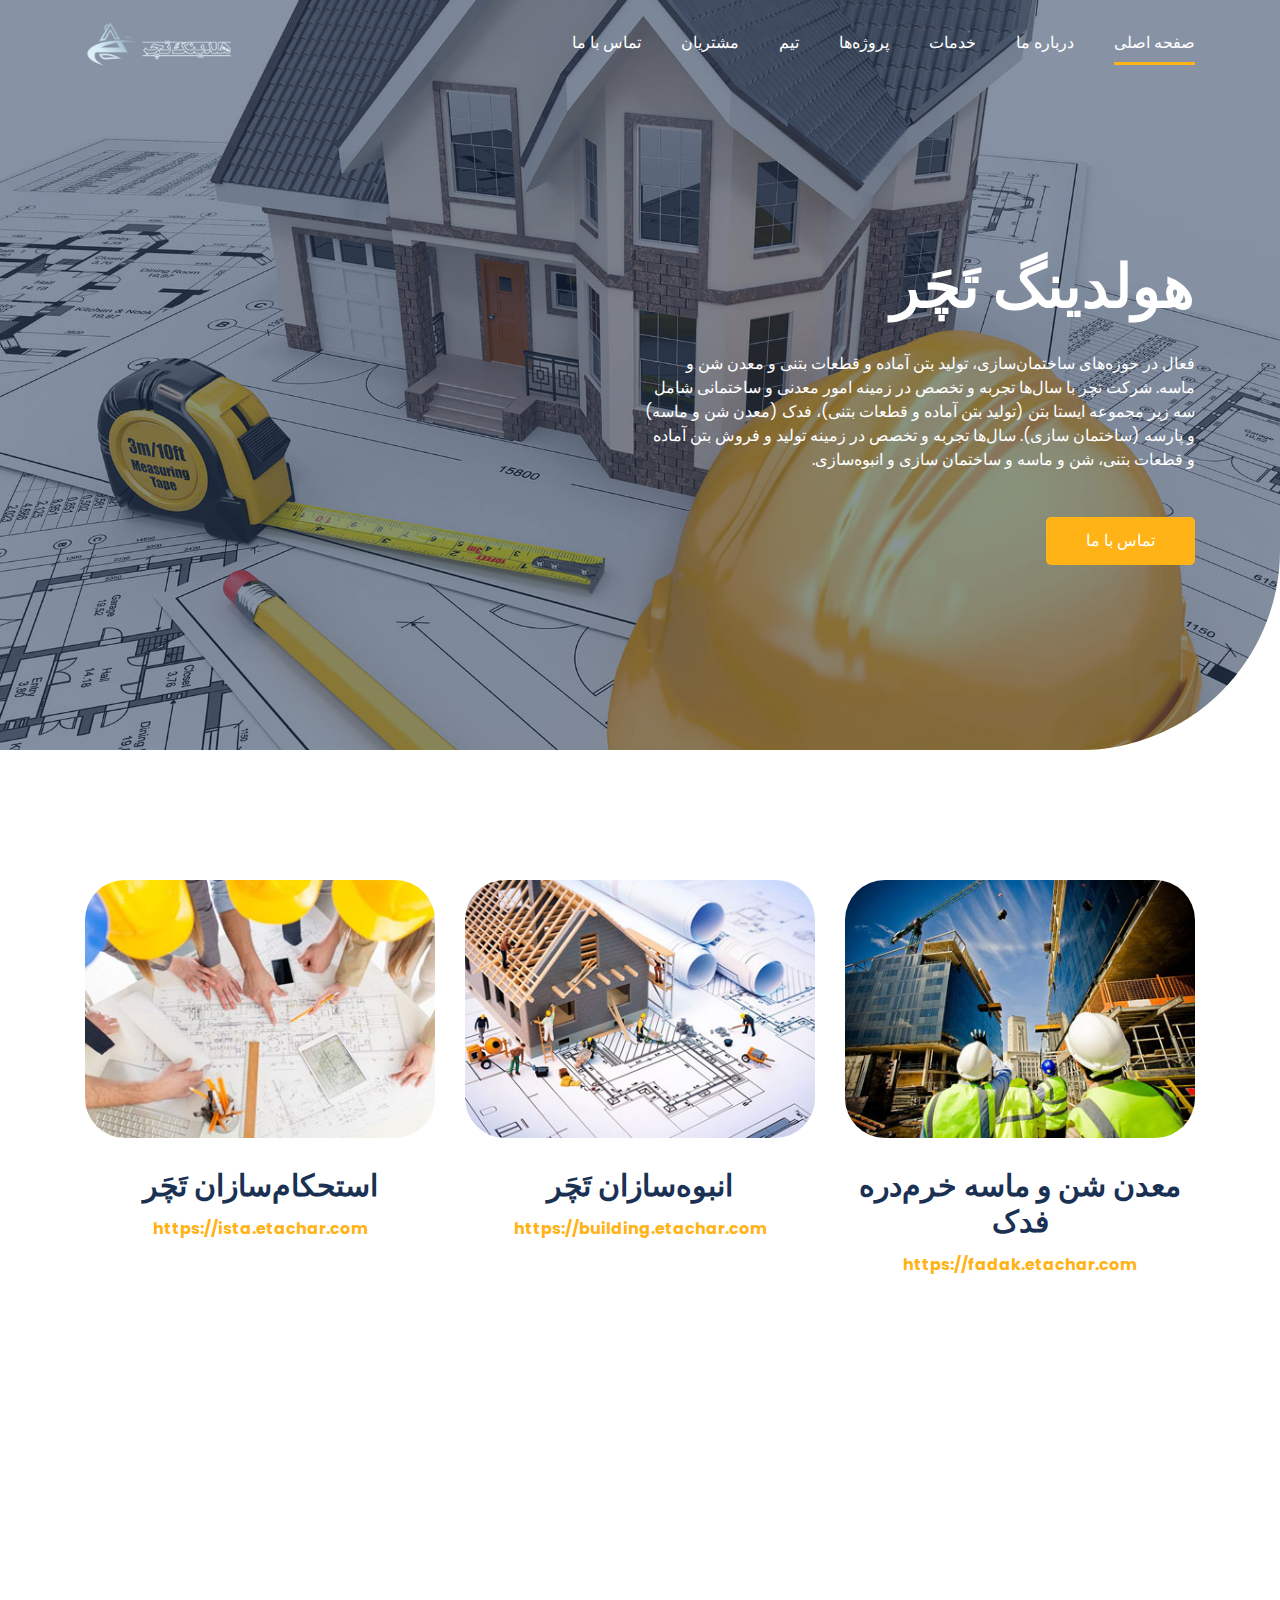
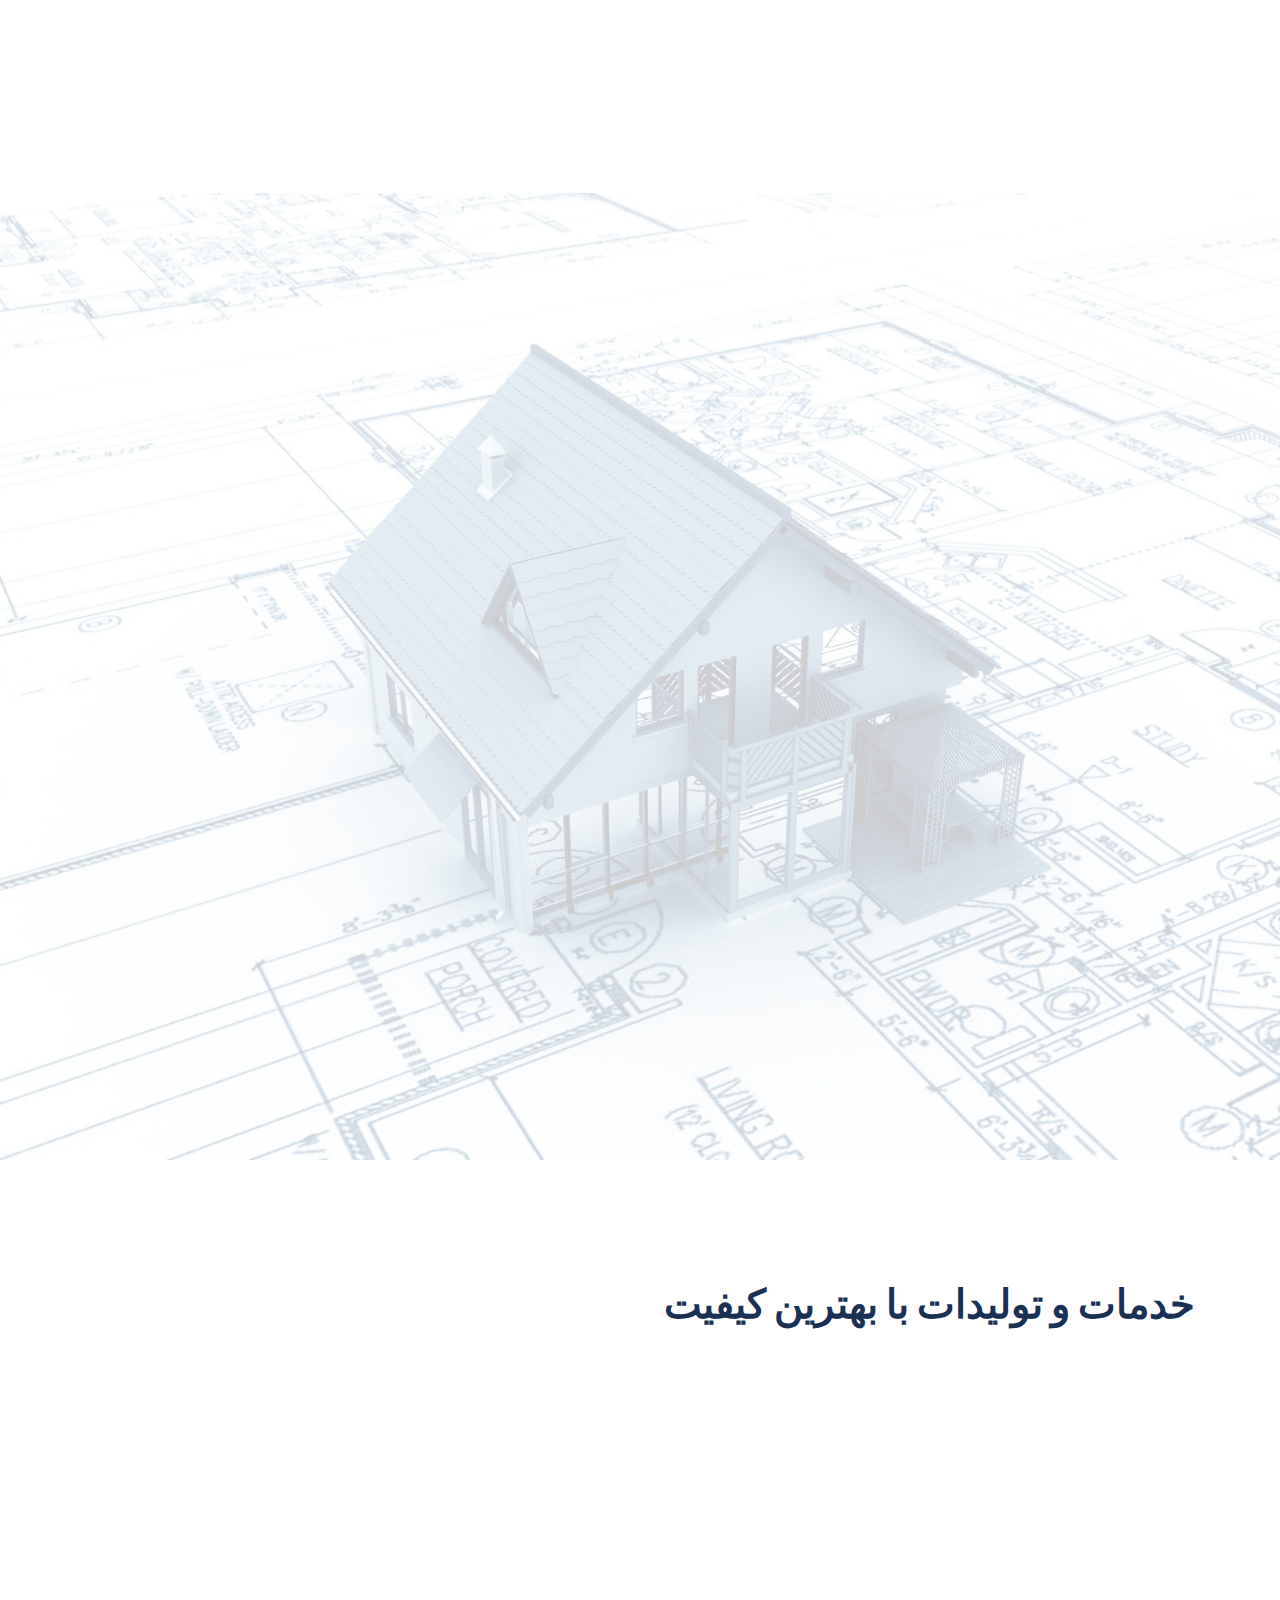
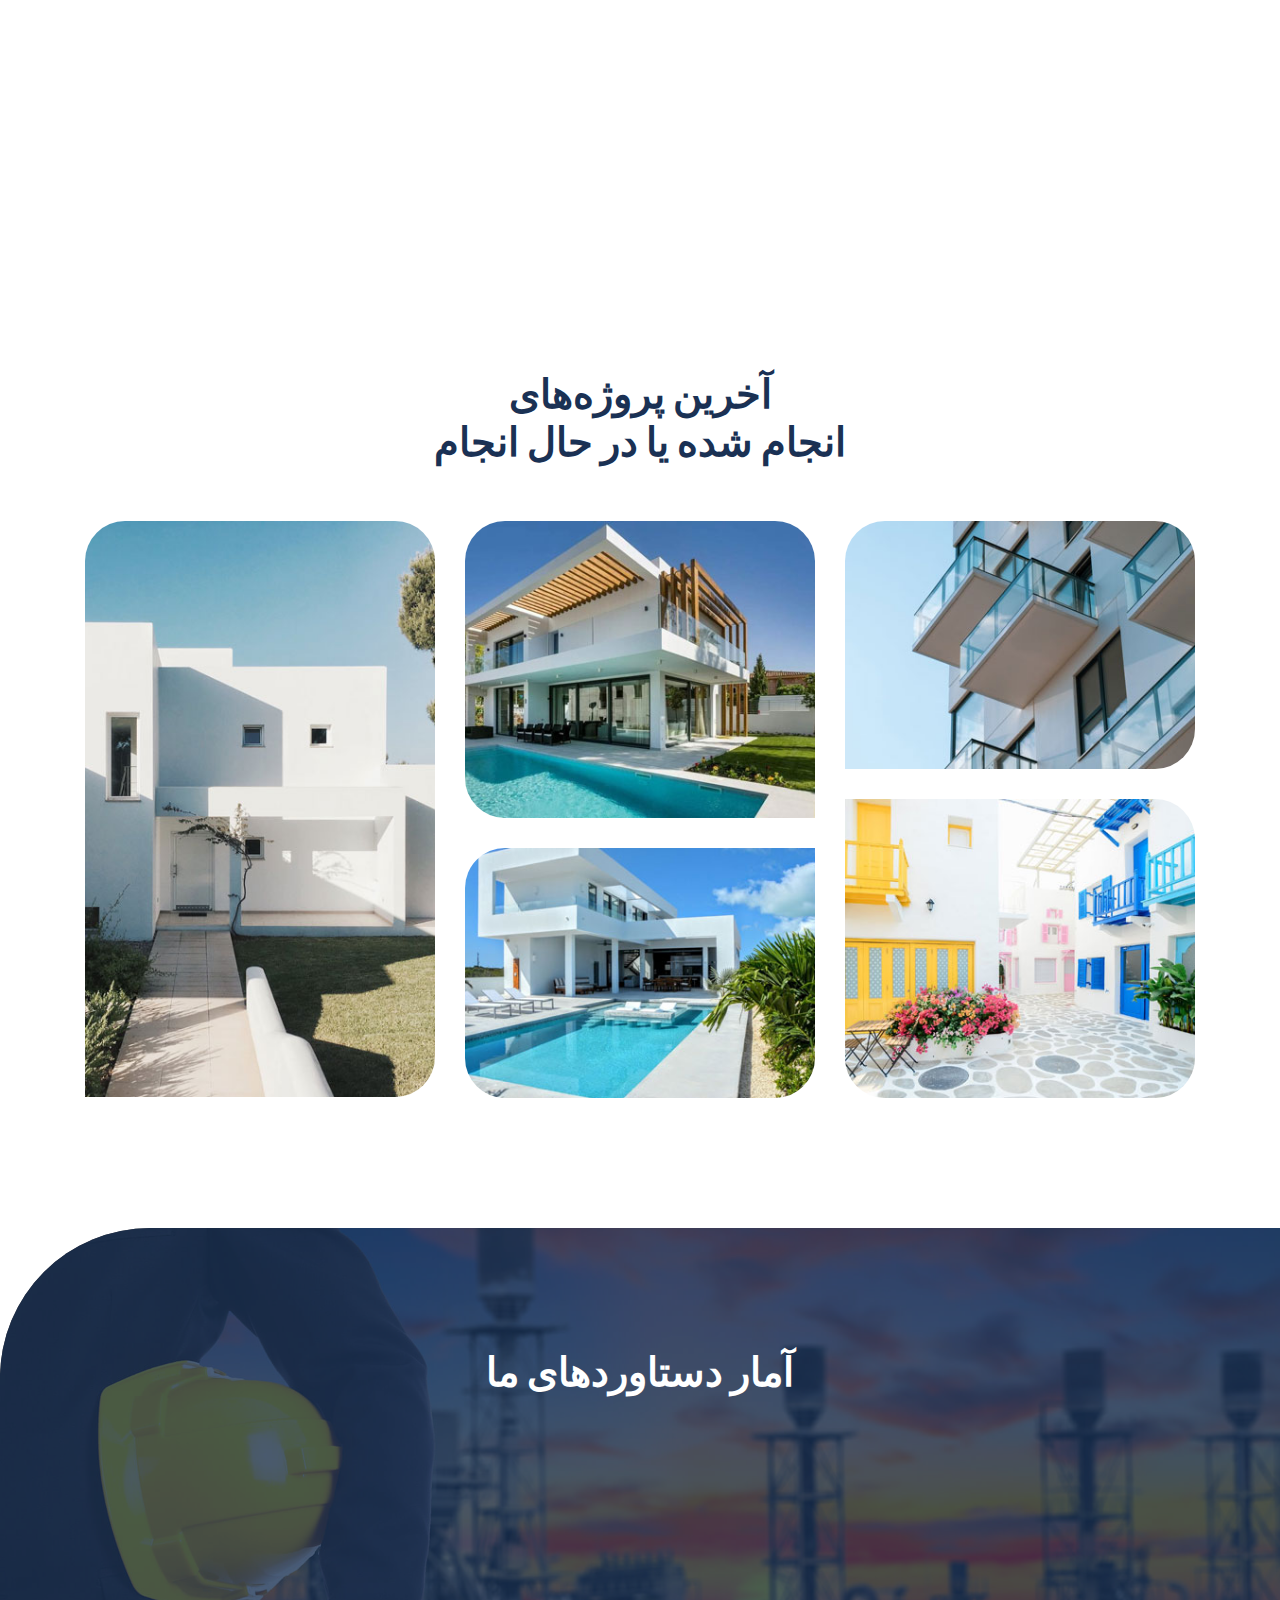
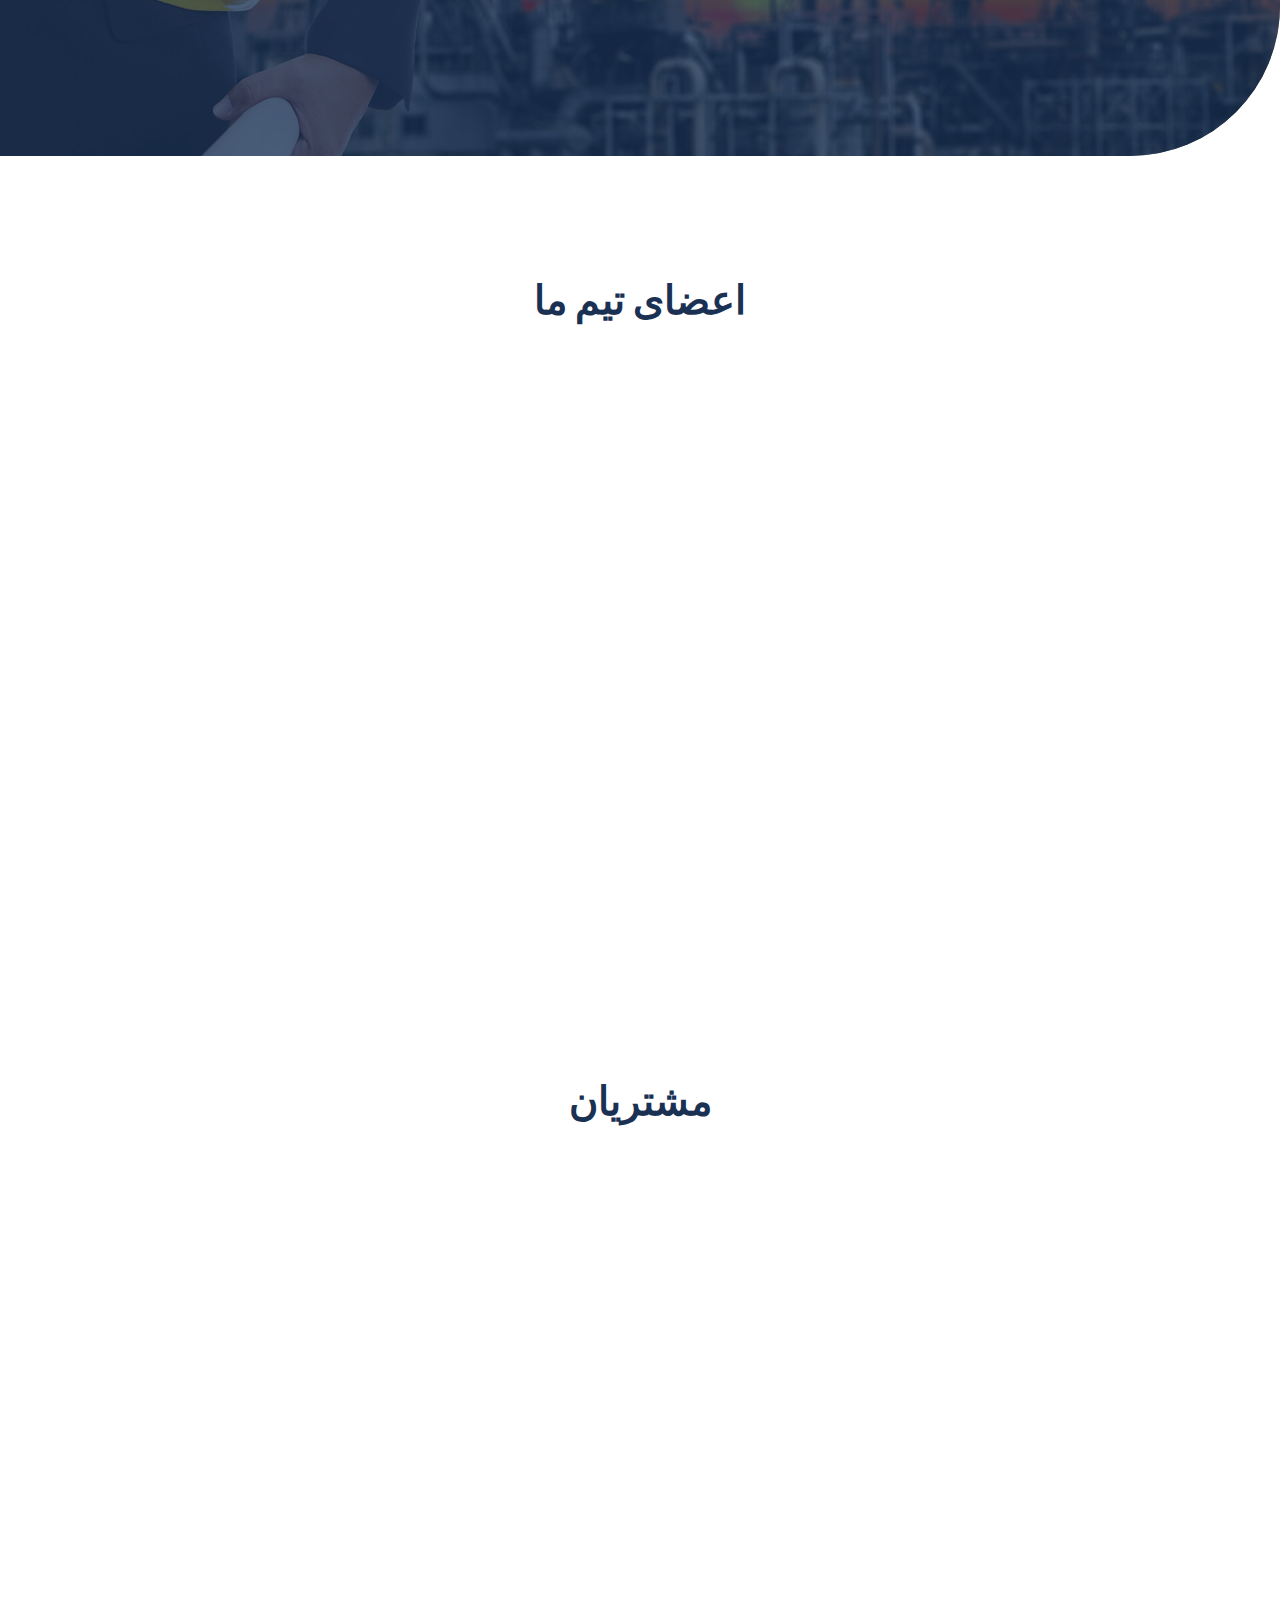
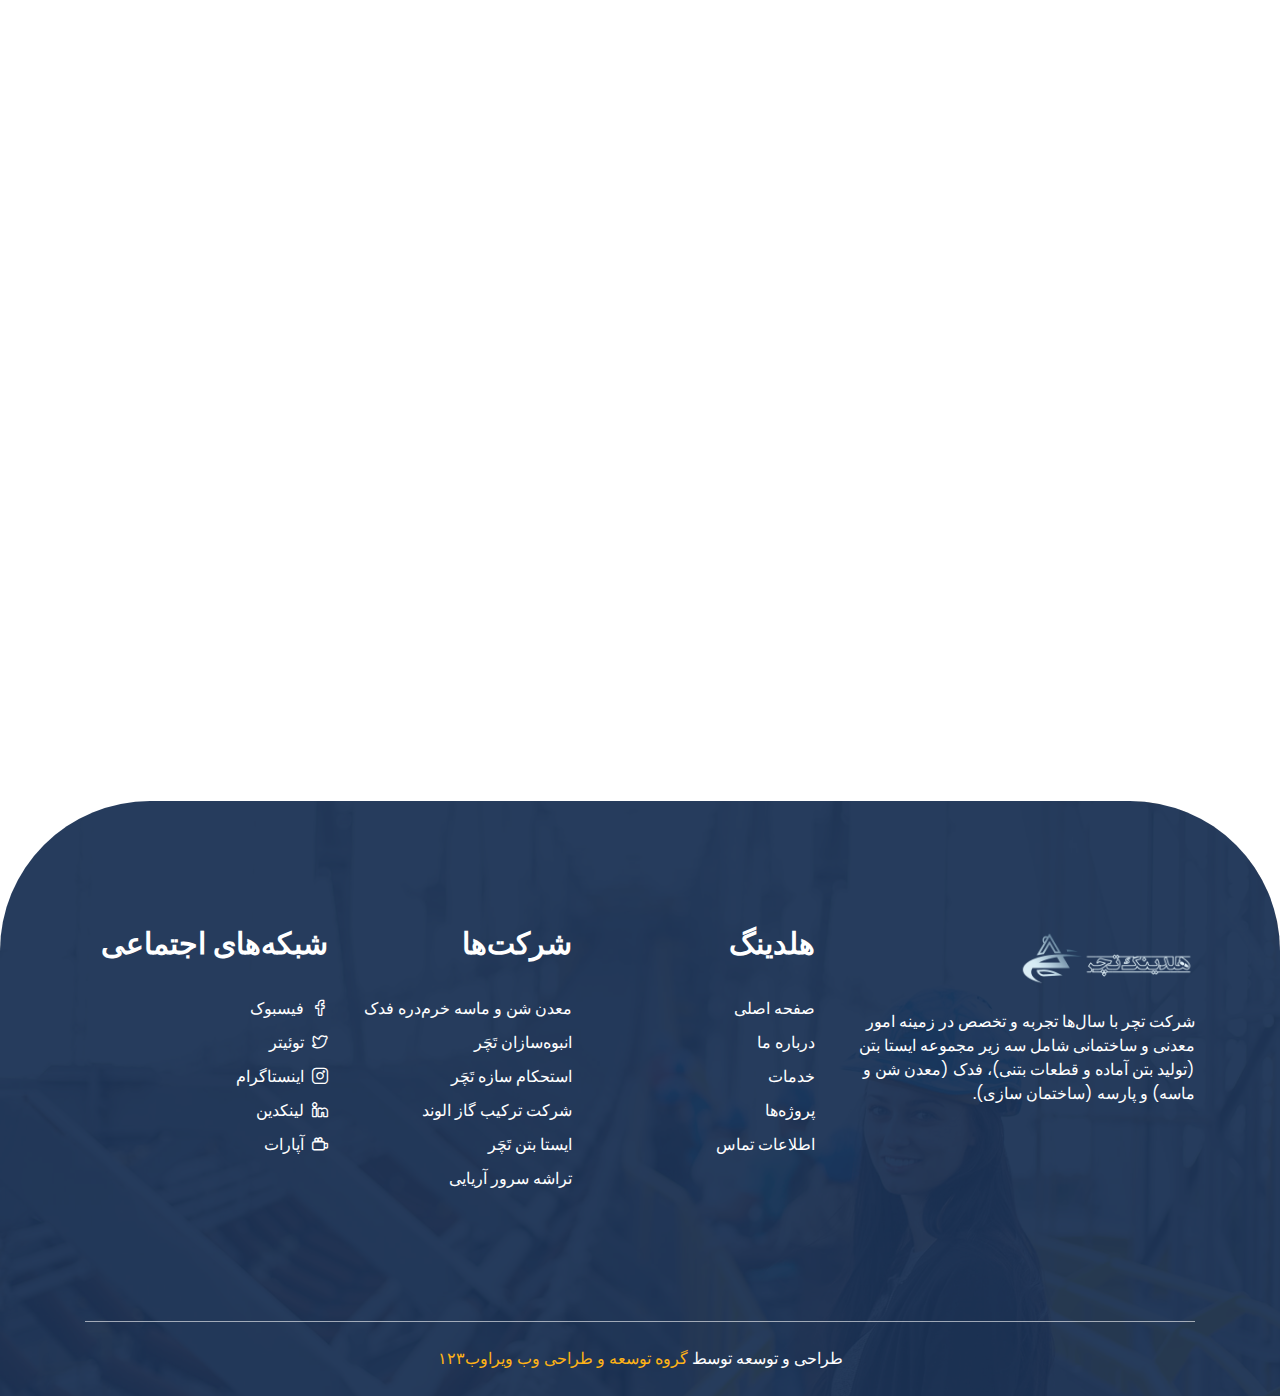
==== commit 3d6221da: "update arch template" ====
--- a/company/arch/index.html
+++ b/company/arch/index.html
@@ -116,7 +116,7 @@
                     <div class="row">
                         <div class="col-lg-10 col-md-10">
                             <div class="slider_content">
-                                <h2 class="slider_title wow fadeInUp" data-wow-duration="1.3s" data-wow-delay="0.2s">هلودینگ تَچَر</h2>
+                                <h2 class="slider_title wow fadeInUp" data-wow-duration="1.3s" data-wow-delay="0.2s">هولدینگ تَچَر</h2>
                                 <p class="wow fadeInUp" data-wow-duration="1.3s" data-wow-delay="0.5s">فعال در حوزه‌های ساختمان‌سازی، تولید بتن آماده و قطعات بتنی و معدن شن و ماسه. 
 								شرکت تچر با سال‌ها تجربه و تخصص در زمینه امور معدنی و ساختمانی شامل سه زیر مجموعه ایستا بتن (تولید بتن آماده و قطعات بتنی)، فدک (معدن شن و ماسه) و پارسه (ساختمان سازی). 
 								سال‌ها تجربه و تخصص در زمینه تولید و فروش بتن آماده و قطعات بتنی، شن و ماسه و ساختمان سازی و انبوه‌سازی.
@@ -143,7 +143,7 @@
                             <img src="assets/images/features-1.jpg" alt="features">
                         </div>
                         <div class="features_content">
-                            <h4 class="features_title"><a href="https://ista.etachar.com">بتن آماده و قطعات بتنی</a></h4>
+                            <h4 class="features_title"><a href="https://ista.etachar.com">استحکام‌سازان تَچَر</a></h4>
                             <h6 class="mt-15"><a href="https://ista.etachar.com">https://ista.etachar.com</a></h6>
                         </div>
                     </div> <!-- single features -->
@@ -154,7 +154,7 @@
                             <img src="assets/images/features-2.jpg" alt="features">
                         </div>
                         <div class="features_content">
-                            <h4 class="features_title"><a href="https://building.etachar.com">ساختمان سازی</a></h4>
+                            <h4 class="features_title"><a href="https://building.etachar.com">انبوه‌سازان تَچَر</a></h4>
                             <h6 class="mt-15"><a href="https://building.etachar.com">https://building.etachar.com</a></h6>
                         </div>
                     </div> <!-- single features -->
@@ -165,8 +165,43 @@
                             <img src="assets/images/features-3.jpg" alt="features">
                         </div>
                         <div class="features_content">
-                            <h4 class="features_title"><a href="fadak.etachar.">معدن شن و ماسه</a></h4>
+                            <h4 class="features_title"><a href="fadak.etachar.">معدن شن و ماسه خرم‌دره فدک</a></h4>
 							<h6 class="mt-15"><a href="https://fadak.etachar.com">https://fadak.etachar.com</a></h6>
+                        </div>
+                    </div> <!-- single features -->
+                </div>
+            </div> <!-- row -->
+			<div class="row">
+                <div class="col-lg-4 col-md-4">
+                    <div class="single_features text-center mt-30 wow fadeInUp" data-wow-duration="1.3s" data-wow-delay="0.2s">
+                        <div class="features_image">
+                            <img src="assets/images/features-yucca.jpg" alt="features">
+                        </div>
+                        <div class="features_content">
+                            <h4 class="features_title"><a href="https://ista.etachar.com">تراشه سرور آریایی</a></h4>
+                            <h6 class="mt-15"><a href="https://yuccasoft.com">https://yuccasoft.com</a></h6>
+                        </div>
+                    </div> <!-- single features -->
+                </div>
+                <div class="col-lg-4 col-md-4">
+                    <div class="single_features text-center mt-30 wow fadeInUp" data-wow-duration="1.3s" data-wow-delay="0.5s">
+                        <div class="features_image">
+                            <img src="assets/images/features-2.jpg" alt="features">
+                        </div>
+                        <div class="features_content">
+                            <h4 class="features_title"><a href="https://building.etachar.com">ایستا بتن تَچَر</a></h4>
+                            <h6 class="mt-15"><a href="https://ista.etachar.com">https://ista.etachar.com</a></h6>
+                        </div>
+                    </div> <!-- single features -->
+                </div>
+                <div class="col-lg-4 col-md-4">
+                    <div class="single_features text-center mt-30 wow fadeInUp" data-wow-duration="1.3s" data-wow-delay="0.8s">
+                        <div class="features_image">
+                            <img src="assets/images/features-tga.jpg" alt="features">
+                        </div>
+                        <div class="features_content">
+                            <h4 class="features_title"><a href="fadak.etachar.">شرکت ترکیب گاز الوند</a></h4>
+							<h6 class="mt-15"><a href="http://tga.aut.ac.ir">http://tga.aut.ac.ir</a></h6>
                         </div>
                     </div> <!-- single features -->
                 </div>
@@ -660,9 +695,12 @@
                             <div class="footer_link mt-45">
                                 <h4 class="footer_title">شرکت‌ها</h4>
                                 <ul class="link">
-                                    <li><a href="https://ista.etachar.com">ایستا بتن تچر</a></li>
-                                    <li><a href="https://fadak.etachar.com">شن و ماسه فدک</a></li>
-                                    <li><a href="https://building.etachar.com">ساختمان‌سازی پارسه</a></li>
+                                    <li><a href="https://fadak.etachar.com">معدن شن و ماسه خرم‌دره فدک</a></li>
+                                    <li><a href="https://building.etachar.com">انبوه‌سازان تَچَر</a></li>
+                                    <li><a href="https://ista.etachar.com">استحکام سازه تَچَر</a></li>
+                                    <li><a href="http://tga.aut.ac.ir">شرکت ترکیب گاز الوند</a></li>
+                                    <li><a href="https://ista.etachar.com">ایستا بتن تَچَر</a></li>
+                                    <li><a href="https://yuccasoft.com">تراشه سرور آریایی</a></li>
                                 </ul>
                             </div> <!-- footer link -->
                             <div class="footer_link mt-45">
